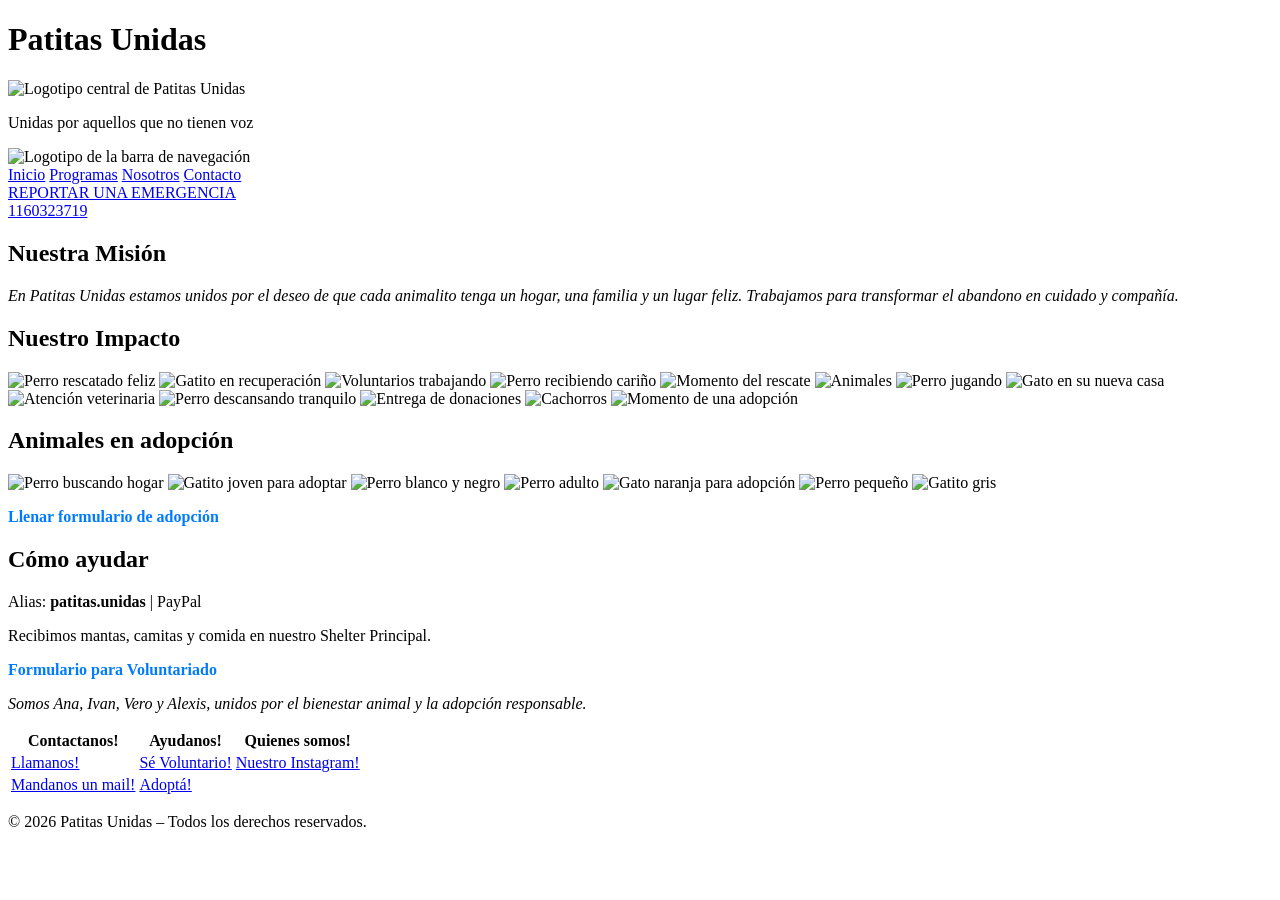
==== index.html @ 317aac7b "rutas hacia otros html en index.html" ====
<!DOCTYPE html>
<html lang="es">
<head>
    <meta charset="UTF-8" />
    <meta name="viewport" content="width=device-width, initial-scale=1.0" />
    <title>Patitas Unidas - Unidas por aquellos que no tienen voz</title>
    <link rel="stylesheet" href="estilos.css">
</head>
<body>

    <div class="main-container">
        <header id="inicio">
            <h1>Patitas Unidas</h1>
            <img src="Logos/patitas_logo.png" alt="Logotipo central de Patitas Unidas" class="logo-central">
            <p>Unidas por aquellos que no tienen voz</p>

            <nav class="navbar">
        <img src="Logos/patitas_logo.png" alt="Logotipo de la barra de navegación">
        <div class="nav-links">
                <a href="index.html">Inicio</a>
                <a href="programas.html">Programas</a>
                <a href="nosotros.html">Nosotros</a>
                <a href="contacto.html">Contacto</a>
        </div>
    </nav>
        </header>

        <main>
            <section id="emergencia">
                <a href="https://wa.me/1160323719" target="_blank">
                    REPORTAR UNA EMERGENCIA <br>
                    1160323719
                </a>
            </section>

            <section id="mision">
                <h2>Nuestra Misión</h2>
                <p><i>En Patitas Unidas estamos unidos por el deseo de que cada animalito tenga un hogar, una familia y un lugar feliz. Trabajamos para transformar el abandono en cuidado y compañía.</i></p>
            </section>

            <section id="impacto">
                <h2>Nuestro Impacto</h2>
                <div class="slider-container">
                    <div class="galeria-scroll" id="impacto-scroll">
                        <img src="imagenes/impacto1.jpg" alt="Perro rescatado feliz">
                        <img src="imagenes/impacto2.jpg" alt="Gatito en recuperación">
                        <img src="imagenes/impacto3.jpg" alt="Voluntarios trabajando">
                        <img src="imagenes/impacto4.jpg" alt="Perro recibiendo cariño">
                        <img src="imagenes/impacto5.jpg" alt="Momento del rescate">
                        <img src="imagenes/impacto6.jpg" alt="Animales">
                        <img src="imagenes/impacto7.jpg" alt="Perro jugando">
                        <img src="imagenes/impacto8.jpg" alt="Gato en su nueva casa">
                        <img src="imagenes/impacto9.jpg" alt="Atención veterinaria">
                        <img src="imagenes/impacto10.jpg" alt="Perro descansando tranquilo">
                        <img src="imagenes/impacto11.jpg" alt="Entrega de donaciones">
                        <img src="imagenes/impacto12.jpg" alt="Cachorros">
                        <img src="imagenes/impacto13.jpg" alt="Momento de una adopción">
                    </div>
                </div>
            </section>

            <section id="adopciones">
                <h2>Animales en adopción</h2>
                <div class="slider-container">
                    <div class="galeria-scroll" id="adopcion-scroll">
                        <img src="imagenes/Candidatos/1.jpg" alt="Perro buscando hogar">
                        <img src="imagenes/Candidatos/2.jpg" alt="Gatito joven para adoptar">
                        <img src="imagenes/Candidatos/3.jpg" alt="Perro blanco y negro">
                        <img src="imagenes/Candidatos/4.jpg" alt="Perro adulto">
                        <img src="imagenes/Candidatos/5.jpg" alt="Gato naranja para adopción">
                        <img src="imagenes/Candidatos/6.jpg" alt="Perro pequeño">
                        <img src="imagenes/Candidatos/7.jpg" alt="Gatito gris">
                    </div>
                </div>
                <p>
                    <a href="https://docs.google.com/forms/d/1f9OaPMTJk3n1CnyjrkrRpbYMM29wqykh7zvm1LiVQJw/edit" 
                       target="_blank" 
                       style="color: #007BFF; font-weight: bold; text-decoration: none;">
                       Llenar formulario de adopción
                    </a>
                </p>
            </section>

            <section id="ayudar">
                <h2>Cómo ayudar</h2>
                <p>Alias: <strong>patitas.unidas</strong> | PayPal</p>
                <p>Recibimos mantas, camitas y comida en nuestro Shelter Principal.</p>
                <p>
                    <a href="https://docs.google.com/forms/d/1VIsZzx7vKZcyrKj72yHl2uC1Qu29F0RQM8571aqa4l0/edit" 
                       target="_blank" 
                       style="color: #007BFF; font-weight: bold; text-decoration: none;">
                       Formulario para Voluntariado
                    </a>
                </p>
            </section>
        </main>
    </div>

    <footer>
        <section>
            <p><i>Somos Ana, Ivan, Vero y Alexis, unidos por el bienestar animal y la adopción responsable.</i></p>
            <table>
                <thead>
                    <tr>
                        <th>Contactanos!</th>
                        <th>Ayudanos!</th>
                        <th>Quienes somos!</th>
                    </tr>
                </thead>
                <tbody>
                    <tr>
                        <td><a href="tel:+541160323719">Llamanos!</a></td>
                        <td><a href="https://docs.google.com/forms/d/e/1FAIpQLSfOzJ3SnIqSNFe_d19kwU7NZC8qhX_aFojEnTB_gT3AuYFnnQ/viewform?usp=header" target="_blank" rel="noopener noreferrer">Sé Voluntario!</a></td>
                        <td><a href="https://www.instagram.com/patitas.unidas.ong.unahur/" target="_blank" rel="noopener noreferrer">Nuestro Instagram!</a></td>
                    </tr>
                    <tr>
                        <td><a href="mailto:patitasunidas.ong.unahur@gmail.com">Mandanos un mail!</a></td>
                        <td><a href="https://docs.google.com/forms/d/e/1FAIpQLScnLSE344XA-v23SpIav40jq9DlFRYUfHbHAe1RZPkIDdU1UQ/viewform" target="_blank" rel="noopener noreferrer">Adoptá!</a></td>
                        <td></td>
                    </tr>
                </tbody>
            </table>
            <div class="copyright">
                <p>© 2026 Patitas Unidas – Todos los derechos reservados.</p>
            </div>
        </section>
    </footer>

</body>
</html>
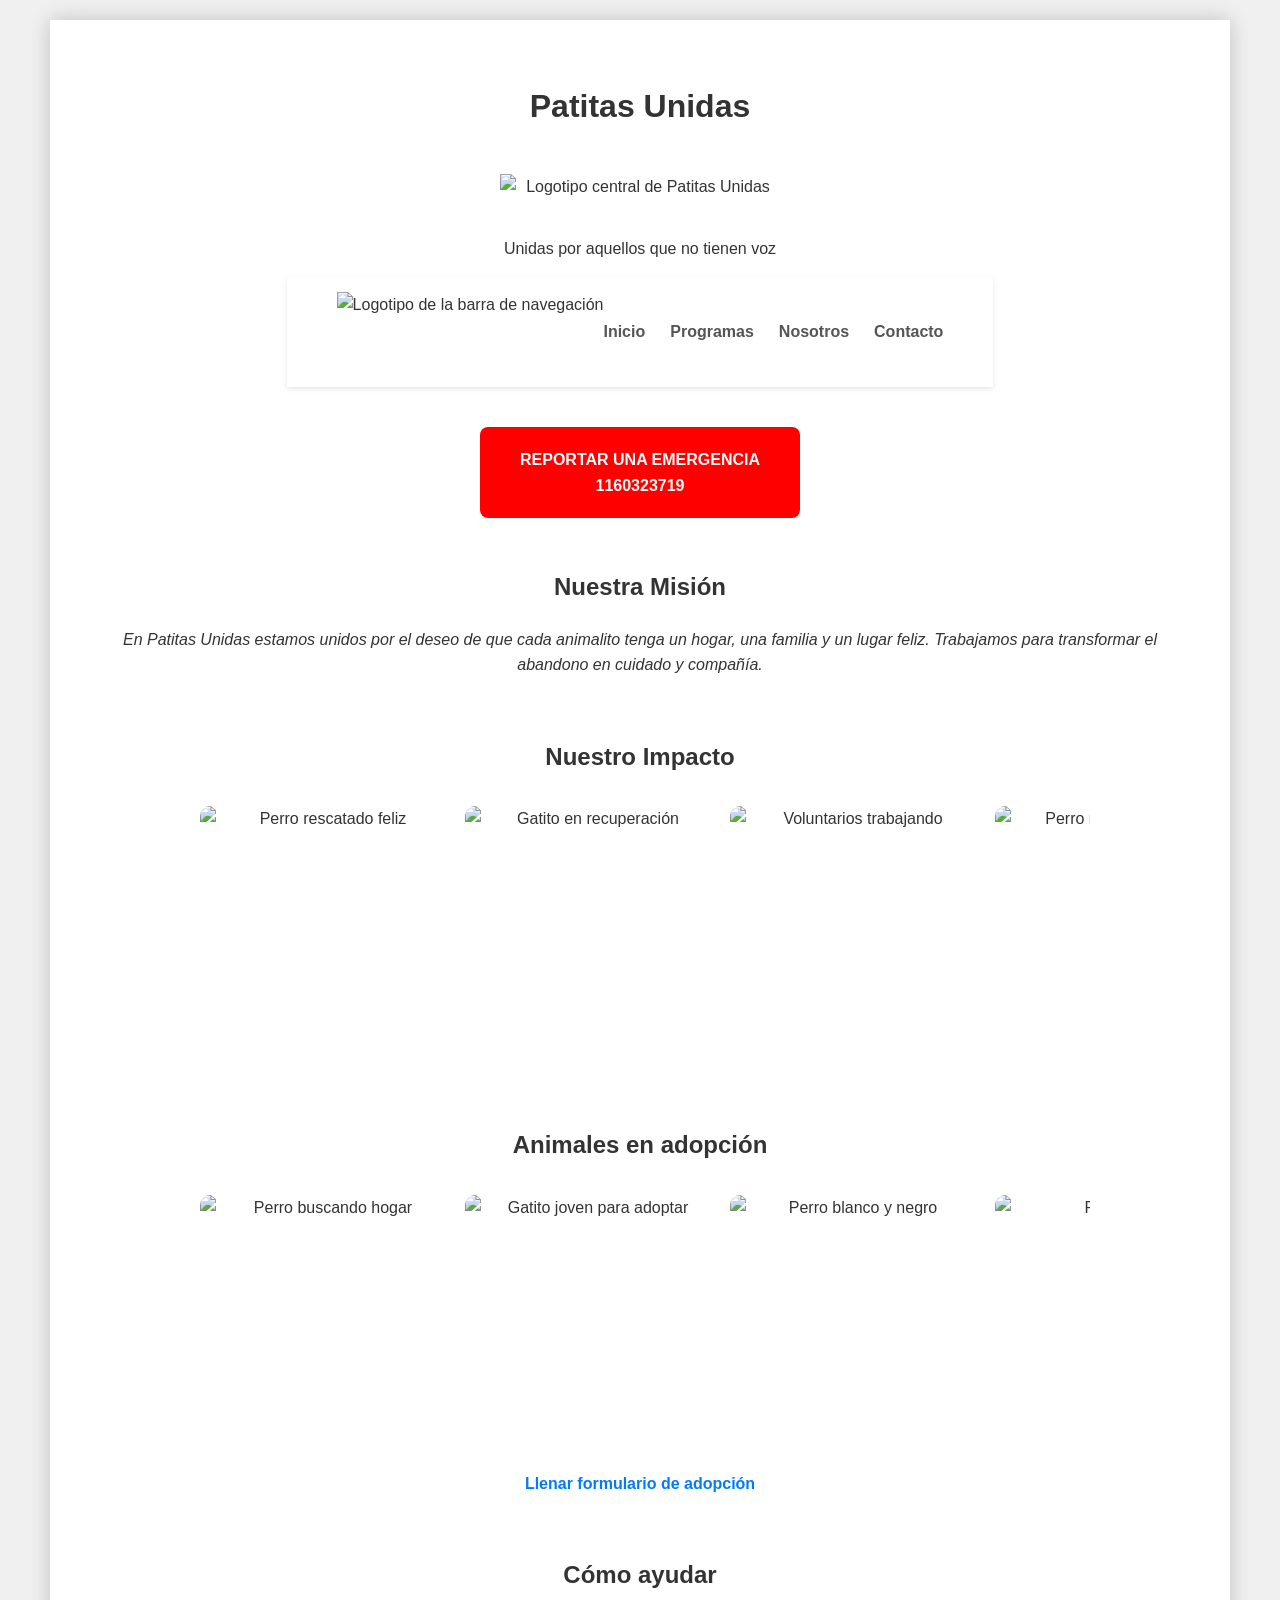
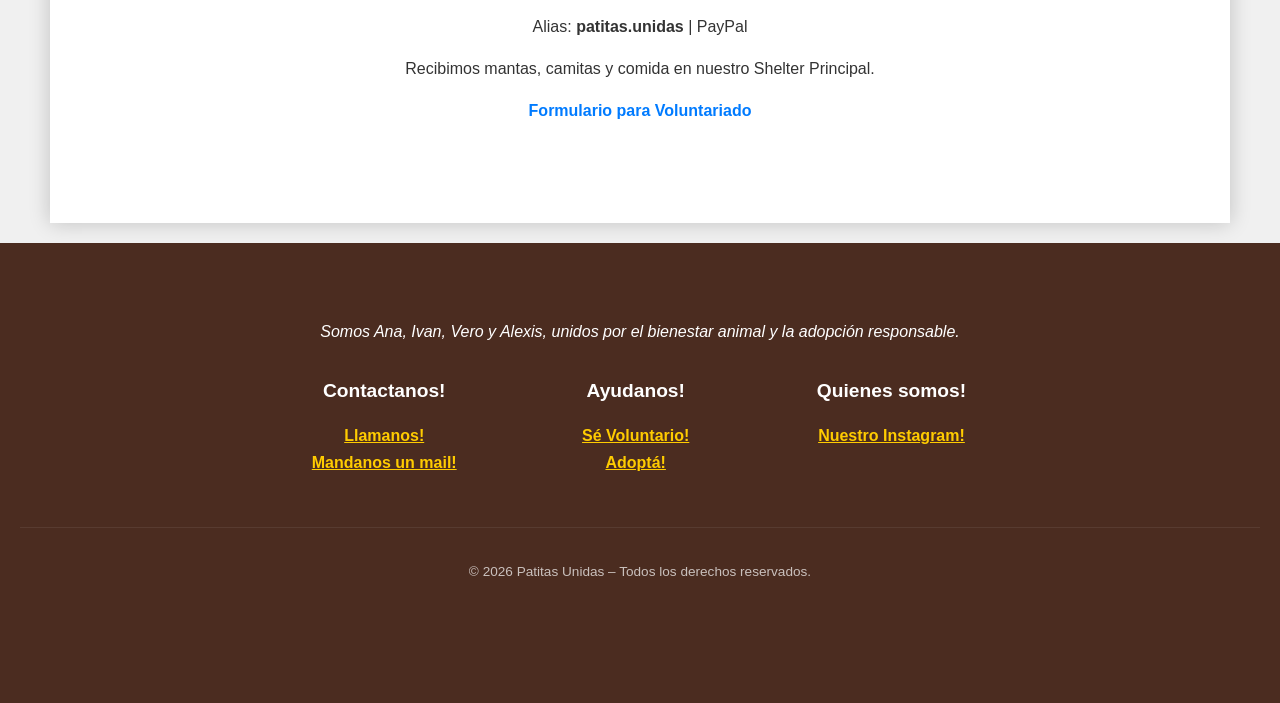
==== commit 2d25f88a: "fix: corregi la vinculacion al archivo estilos.css en todas las paginas" ====
--- a/index.html
+++ b/index.html
@@ -4,7 +4,7 @@
     <meta charset="UTF-8" />
     <meta name="viewport" content="width=device-width, initial-scale=1.0" />
     <title>Patitas Unidas - Unidas por aquellos que no tienen voz</title>
-    <link rel="stylesheet" href="estilos.css">
+    <link rel="stylesheet" href="css/estilos.css">
 </head>
 <body>
 
--- a/css/estilos.css
+++ b/css/estilos.css
@@ -0,0 +1,196 @@
+body {
+    margin: 0;
+    padding: 0;
+    font-family: Arial, sans-serif;
+    line-height: 1.6;
+    color: #333;
+    background-color: #f0f0f0;
+    background-image: url('fondos/fondo.png');
+    background-attachment: fixed;
+    background-repeat: repeat;
+}
+body {
+  background-image: url(../IMG/huesitos.avif);
+  background-attachment: fixed;
+  background-repeat: repeat;
+}
+
+
+.navbar {
+    background-color: white;
+    padding: 15px 50px;
+    display: flex;
+    justify-content: space-between;
+    align-items: center;
+    box-shadow: 0 2px 5px rgba(0,0,0,0.1);
+    position: sticky;
+    top: 0;
+    z-index: 1000;
+}
+
+.navbar img {
+    height: 80px;
+    width: auto;
+}
+
+.nav-links {
+    display: flex;
+    gap: 25px;
+}
+
+.nav-links a {
+    text-decoration: none;
+    color: #555;
+    font-weight: bold;
+    font-size: 1rem;
+    transition: color 0.3s;
+}
+
+.nav-links a:hover {
+    color: #007BFF;
+    border-bottom: 2px solid #007BFF;
+}
+
+.main-container {
+    max-width: 1100px;
+    margin: 20px auto;
+    background-color: white;
+    padding: 40px;
+    box-shadow: 0 0 20px rgba(0,0,0,0.2);
+    text-align: center;
+    min-height: 100vh;
+}
+
+header {
+    margin-bottom: 40px;
+    display: flex;
+    flex-direction: column;
+    align-items: center;
+}
+
+.logo-central {
+    width: 280px;
+    height: auto;
+    margin: 20px 0;
+}
+
+#emergencia {
+    display: flex;
+    justify-content: center;
+    margin-bottom: 50px;
+}
+
+#emergencia a {
+    background-color: red;
+    color: white;
+    padding: 20px 40px;
+    text-decoration: none;
+    font-weight: bold;
+    border-radius: 8px;
+    display: inline-block;
+}
+
+section {
+    margin-bottom: 60px;
+}
+
+.slider-container {
+    position: relative;
+    display: flex;
+    align-items: center;
+    justify-content: center;
+    margin: 0 auto;
+    max-width: 900px;
+}
+
+.galeria-scroll {
+    display: flex;
+    gap: 15px;
+    overflow-x: auto;
+    scroll-behavior: smooth;
+    padding: 10px;
+}
+
+.galeria-scroll::-webkit-scrollbar {
+    height: 6px;
+}
+
+.galeria-scroll::-webkit-scrollbar-thumb {
+    background: #ccc;
+    border-radius: 10px;
+}
+
+.galeria-scroll img {
+    width: 250px;
+    height: 250px;
+    object-fit: cover;
+    border-radius: 10px;
+    flex-shrink: 0;
+}
+.imgGaleria {
+  width: 250px;
+  height: auto;
+  border-radius: 8px; 
+  box-shadow: 0 2px 5px rgba(0,0,0,0.2); 
+  text-align: center; 
+  vertical-align: top; 
+  padding: 20px;
+}
+
+.boton-adoptame {
+  background-color: red; 
+  color: white; 
+  font-weight: bold;
+  font-style: italic;
+  text-transform: uppercase; 
+  padding: 12px 25px; 
+  border: none; 
+  border-radius: 8px; 
+  cursor: pointer; 
+  animation: titileo 1s infinite; 
+}
+
+@keyframes titileo {
+  0%   { opacity: 1; }
+  50%  { opacity: 0.5; }
+  100% { opacity: 1; }
+}
+
+
+footer {
+    background-color: #4b2c20;
+    color: #ffffff;
+    padding: 60px 20px;
+    text-align: center;
+}
+
+footer p {
+    margin-bottom: 30px;
+}
+
+footer table {
+    width: 100%;
+    max-width: 800px;
+    margin: 0 auto;
+    border-collapse: collapse;
+}
+
+footer table th {
+    color: #ffffff;
+    font-size: 1.2rem;
+    padding-bottom: 15px;
+}
+
+footer table td a {
+    color: #ffcc00;
+    text-decoration: underline;
+    font-weight: bold;
+}
+
+footer .copyright {
+    margin-top: 50px;
+    font-size: 0.85rem;
+    opacity: 0.7;
+    border-top: 1px solid rgba(255,255,255,0.1);
+    padding-top: 20px;
+}
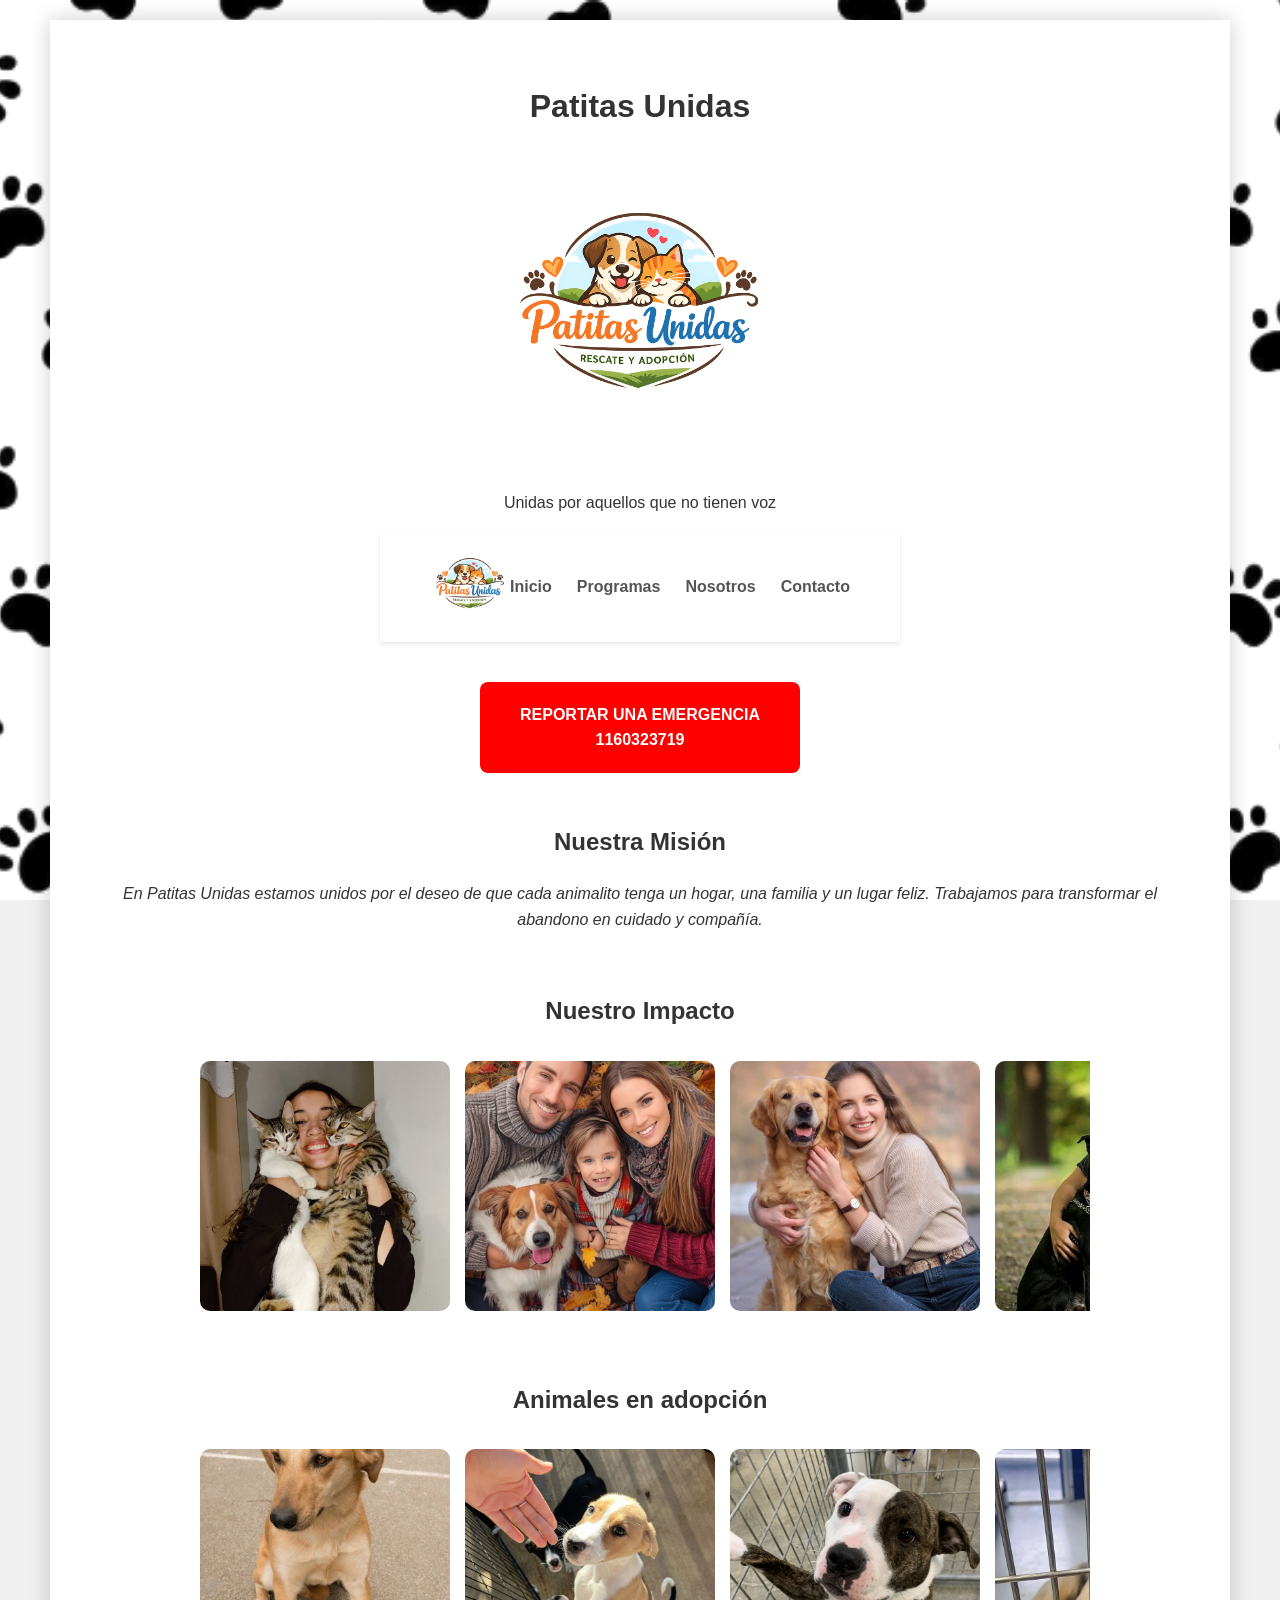
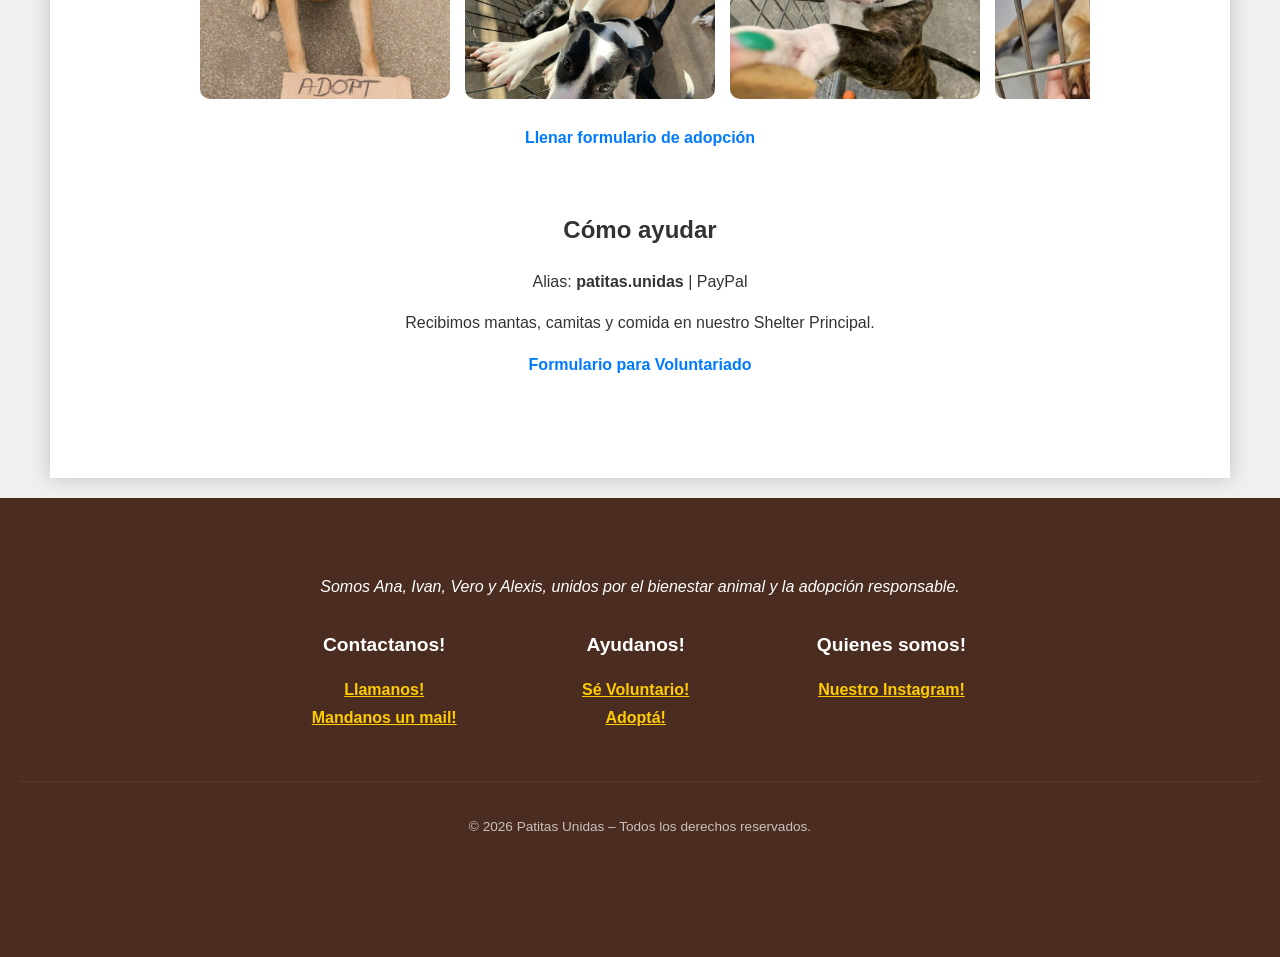
==== commit 7859d49a: "Arreglo de las imagenes del index" ====
--- a/index.html
+++ b/index.html
@@ -5,17 +5,26 @@
     <meta name="viewport" content="width=device-width, initial-scale=1.0" />
     <title>Patitas Unidas - Unidas por aquellos que no tienen voz</title>
     <link rel="stylesheet" href="css/estilos.css">
+    <style>
+        body {
+            background-image: url('Imagenes/imagenes_index/Fondos/Fondo.PNG');
+            background-size: cover;
+            background-position: center;
+            background-attachment: fixed;
+            background-repeat: no-repeat;
+        }
+    </style>
 </head>
 <body>
 
     <div class="main-container">
         <header id="inicio">
             <h1>Patitas Unidas</h1>
-            <img src="Logos/patitas_logo.png" alt="Logotipo central de Patitas Unidas" class="logo-central">
+            <img src="Imagenes/imagenes_index/Logos/patitas_logo.png" alt="Logotipo central de Patitas Unidas" class="logo-central">
             <p>Unidas por aquellos que no tienen voz</p>
 
             <nav class="navbar">
-        <img src="Logos/patitas_logo.png" alt="Logotipo de la barra de navegación">
+        <img src="Imagenes/imagenes_index/Logos/patitas_logo.png" alt="Logotipo de la barra de navegación">
         <div class="nav-links">
                 <a href="index.html">Inicio</a>
                 <a href="programas.html">Programas</a>
@@ -42,19 +51,19 @@
                 <h2>Nuestro Impacto</h2>
                 <div class="slider-container">
                     <div class="galeria-scroll" id="impacto-scroll">
-                        <img src="imagenes/impacto1.jpg" alt="Perro rescatado feliz">
-                        <img src="imagenes/impacto2.jpg" alt="Gatito en recuperación">
-                        <img src="imagenes/impacto3.jpg" alt="Voluntarios trabajando">
-                        <img src="imagenes/impacto4.jpg" alt="Perro recibiendo cariño">
-                        <img src="imagenes/impacto5.jpg" alt="Momento del rescate">
-                        <img src="imagenes/impacto6.jpg" alt="Animales">
-                        <img src="imagenes/impacto7.jpg" alt="Perro jugando">
-                        <img src="imagenes/impacto8.jpg" alt="Gato en su nueva casa">
-                        <img src="imagenes/impacto9.jpg" alt="Atención veterinaria">
-                        <img src="imagenes/impacto10.jpg" alt="Perro descansando tranquilo">
-                        <img src="imagenes/impacto11.jpg" alt="Entrega de donaciones">
-                        <img src="imagenes/impacto12.jpg" alt="Cachorros">
-                        <img src="imagenes/impacto13.jpg" alt="Momento de una adopción">
+                        <img src="Imagenes/imagenes_index/Imagenes/impacto1.jpg" alt="Perro rescatado feliz">
+                        <img src="Imagenes/imagenes_index/Imagenes/impacto2.jpg" alt="Gatito en recuperación">
+                        <img src="Imagenes/imagenes_index/Imagenes/impacto3.jpg" alt="Voluntarios trabajando">
+                        <img src="Imagenes/imagenes_index/Imagenes/impacto4.jpg" alt="Perro recibiendo cariño">
+                        <img src="Imagenes/imagenes_index/Imagenes/impacto5.jpg" alt="Momento del rescate">
+                        <img src="Imagenes/imagenes_index/Imagenes/impacto6.jpg" alt="Animales">
+                        <img src="Imagenes/imagenes_index/Imagenes/impacto7.jpg" alt="Perro jugando">
+                        <img src="Imagenes/imagenes_index/Imagenes/impacto8.jpg" alt="Gato en su nueva casa">
+                        <img src="Imagenes/imagenes_index/Imagenes/impacto9.jpg" alt="Atención veterinaria">
+                        <img src="Imagenes/imagenes_index/Imagenes/impacto10.jpg" alt="Perro descansando tranquilo">
+                        <img src="Imagenes/imagenes_index/Imagenes/impacto11.jpg" alt="Entrega de donaciones">
+                        <img src="Imagenes/imagenes_index/Imagenes/impacto12.jpg" alt="Cachorros">
+                        <img src="Imagenes/imagenes_index/Imagenes/impacto13.jpg" alt="Momento de una adopción">
                     </div>
                 </div>
             </section>
@@ -63,13 +72,13 @@
                 <h2>Animales en adopción</h2>
                 <div class="slider-container">
                     <div class="galeria-scroll" id="adopcion-scroll">
-                        <img src="imagenes/Candidatos/1.jpg" alt="Perro buscando hogar">
-                        <img src="imagenes/Candidatos/2.jpg" alt="Gatito joven para adoptar">
-                        <img src="imagenes/Candidatos/3.jpg" alt="Perro blanco y negro">
-                        <img src="imagenes/Candidatos/4.jpg" alt="Perro adulto">
-                        <img src="imagenes/Candidatos/5.jpg" alt="Gato naranja para adopción">
-                        <img src="imagenes/Candidatos/6.jpg" alt="Perro pequeño">
-                        <img src="imagenes/Candidatos/7.jpg" alt="Gatito gris">
+                        <img src="Imagenes/imagenes_index/Imagenes/Candidatos/1.jpg" alt="Perro buscando hogar">
+                        <img src="Imagenes/imagenes_index/Imagenes/Candidatos/2.jpg" alt="Gatito joven para adoptar">
+                        <img src="Imagenes/imagenes_index/Imagenes/Candidatos/3.jpg" alt="Perro blanco y negro">
+                        <img src="Imagenes/imagenes_index/Imagenes/Candidatos/4.jpg" alt="Perro adulto">
+                        <img src="Imagenes/imagenes_index/Imagenes/Candidatos/5.jpg" alt="Gato naranja para adopción">
+                        <img src="Imagenes/imagenes_index/Imagenes/Candidatos/6.jpg" alt="Perro pequeño">
+                        <img src="Imagenes/imagenes_index/Imagenes/Candidatos/7.jpg" alt="Gatito gris">
                     </div>
                 </div>
                 <p>
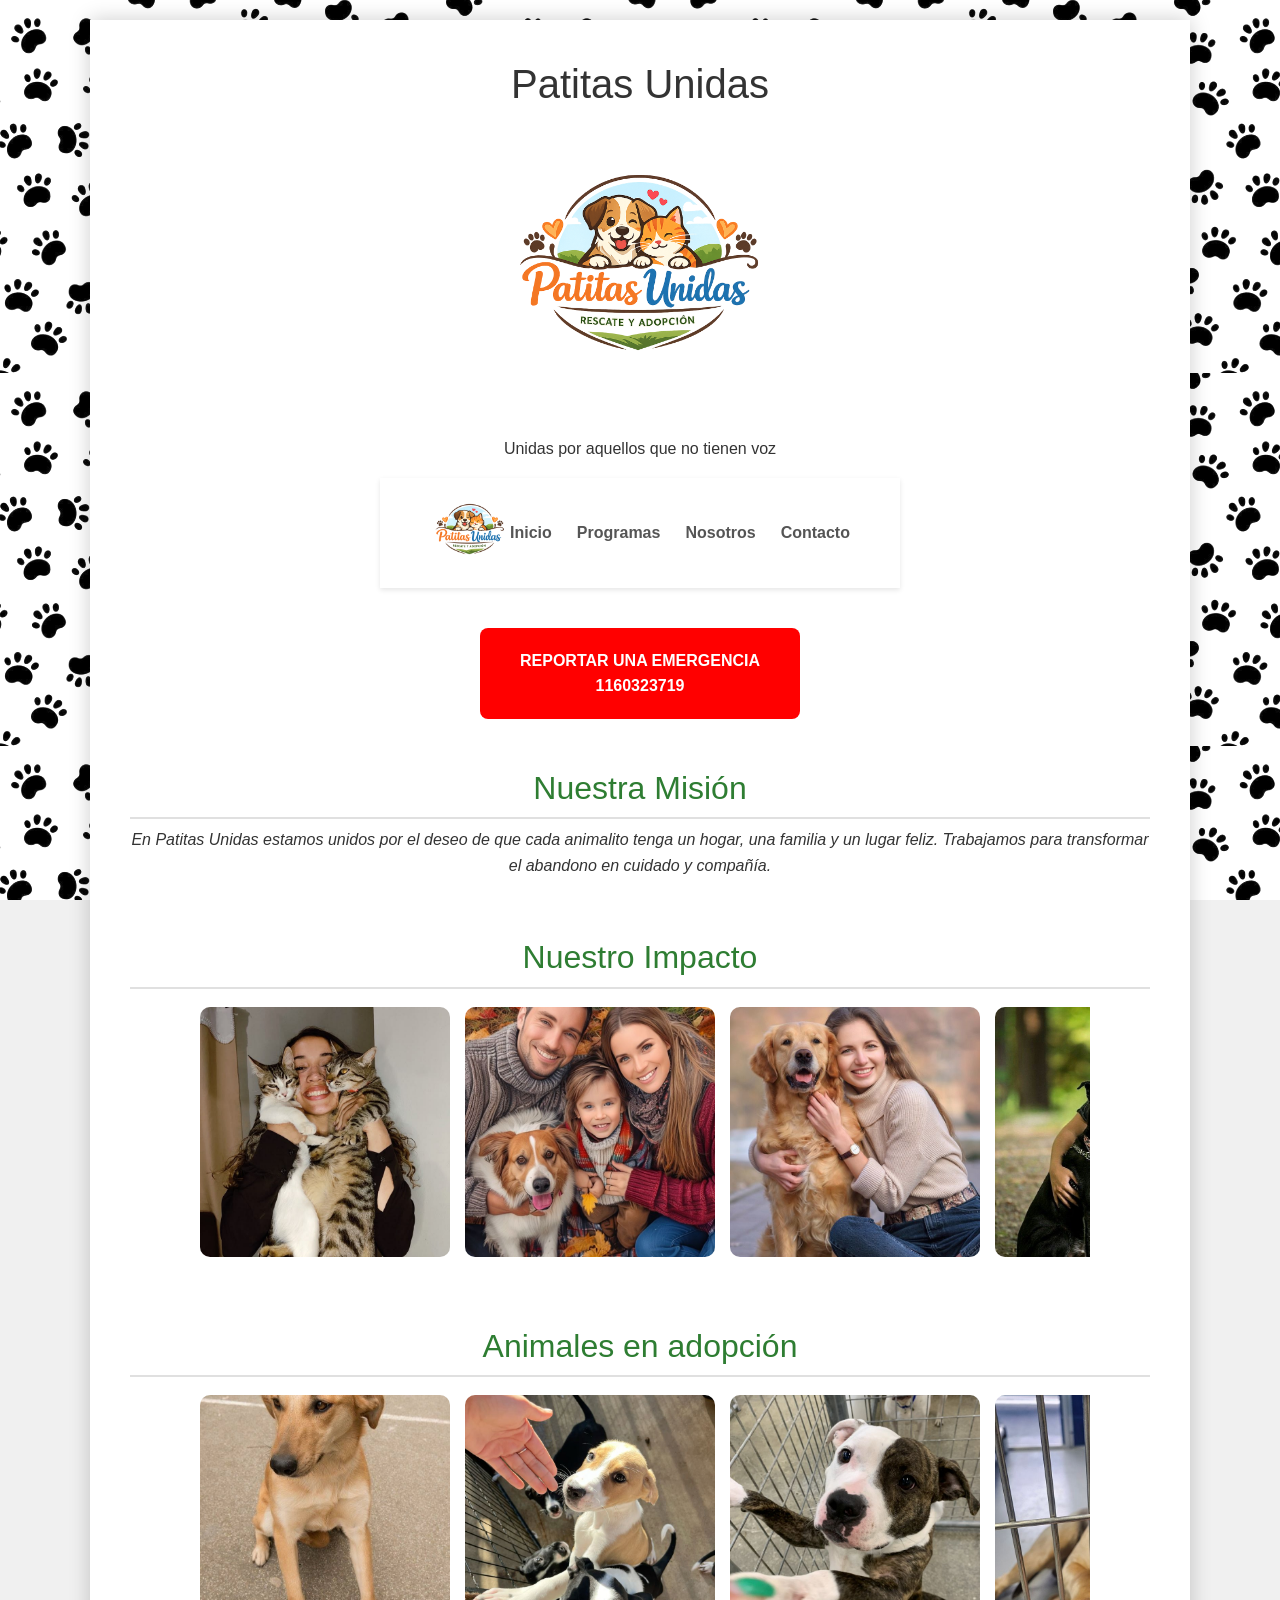
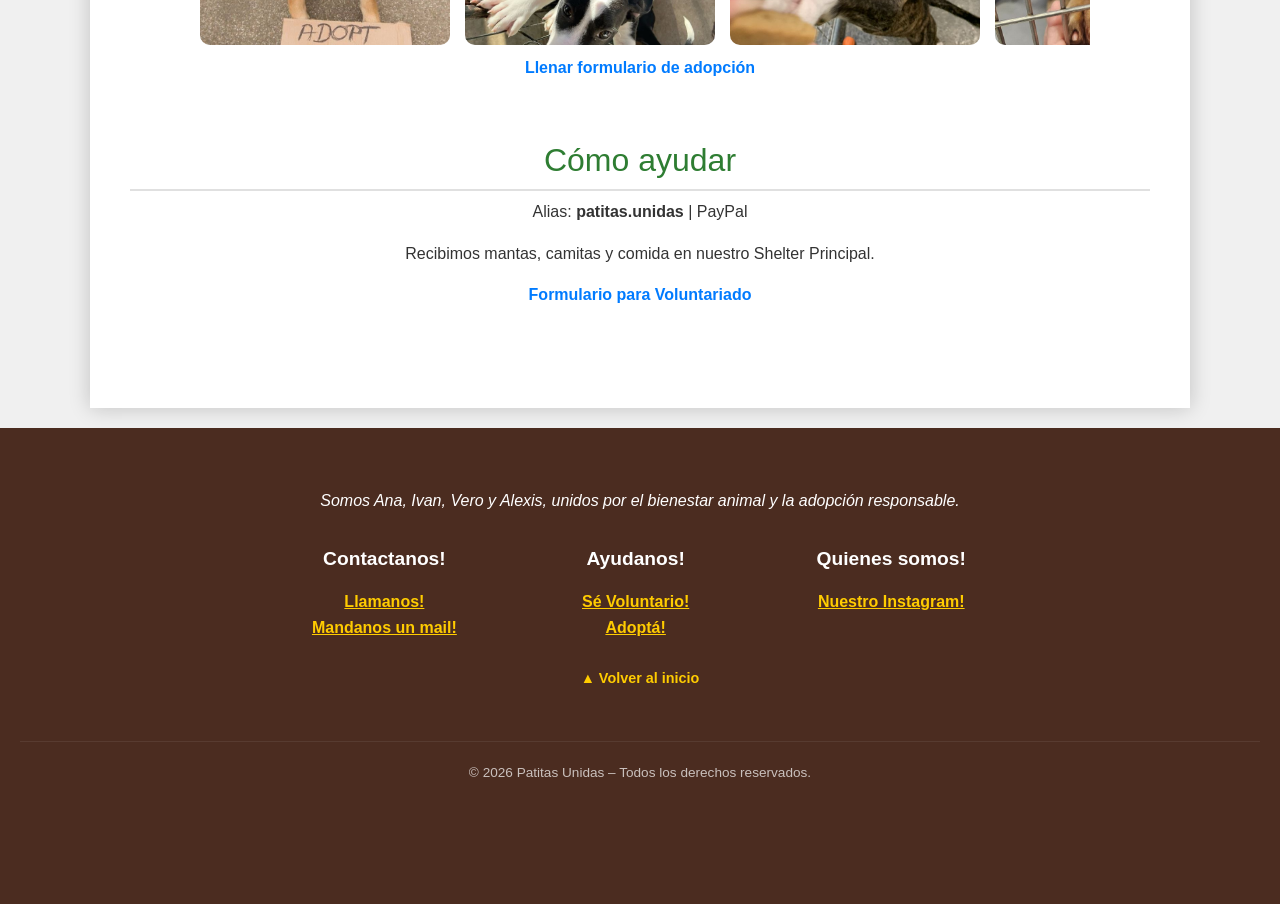
==== commit cdc38408: "Arreglos en el index y cambie el color del boton de volver al inicio" ====
--- a/index.html
+++ b/index.html
@@ -4,16 +4,11 @@
     <meta charset="UTF-8" />
     <meta name="viewport" content="width=device-width, initial-scale=1.0" />
     <title>Patitas Unidas - Unidas por aquellos que no tienen voz</title>
+    <link rel="preconnect" href="https://fonts.googleapis.com">
+    <link rel="preconnect" href="https://fonts.gstatic.com" crossorigin>
+    <link href="https://fonts.googleapis.com/css2?family=Montserrat:ital,wght@0,100..900;1,100..900&display=swap" rel="stylesheet">
+    <link href="https://cdn.jsdelivr.net/npm/bootstrap@5.3.3/dist/css/bootstrap.min.css" rel="stylesheet">
     <link rel="stylesheet" href="css/estilos.css">
-    <style>
-        body {
-            background-image: url('Imagenes/imagenes_index/Fondos/Fondo.PNG');
-            background-size: cover;
-            background-position: center;
-            background-attachment: fixed;
-            background-repeat: no-repeat;
-        }
-    </style>
 </head>
 <body>
 
@@ -24,19 +19,19 @@
             <p>Unidas por aquellos que no tienen voz</p>
 
             <nav class="navbar">
-        <img src="Imagenes/imagenes_index/Logos/patitas_logo.png" alt="Logotipo de la barra de navegación">
-        <div class="nav-links">
-                <a href="index.html">Inicio</a>
-                <a href="programas.html">Programas</a>
-                <a href="nosotros.html">Nosotros</a>
-                <a href="contacto.html">Contacto</a>
-        </div>
-    </nav>
+                <img src="Imagenes/imagenes_index/Logos/patitas_logo.png" alt="Logotipo de la barra de navegación">
+                <div class="nav-links">
+                    <a href="index.html">Inicio</a>
+                    <a href="programas.html">Programas</a>
+                    <a href="nosotros.html">Nosotros</a>
+                    <a href="contacto.html">Contacto</a>
+                </div>
+            </nav>
         </header>
 
         <main>
             <section id="emergencia">
-                <a href="https://wa.me/1160323719" target="_blank">
+                <a href="https://wa.me/1160323719" target="_blank" rel="noopener noreferrer">
                     REPORTAR UNA EMERGENCIA <br>
                     1160323719
                 </a>
@@ -84,7 +79,8 @@
                 <p>
                     <a href="https://docs.google.com/forms/d/1f9OaPMTJk3n1CnyjrkrRpbYMM29wqykh7zvm1LiVQJw/edit" 
                        target="_blank" 
-                       style="color: #007BFF; font-weight: bold; text-decoration: none;">
+                       rel="noopener noreferrer"
+                       class="link-formulario-adopcion">
                        Llenar formulario de adopción
                     </a>
                 </p>
@@ -97,7 +93,8 @@
                 <p>
                     <a href="https://docs.google.com/forms/d/1VIsZzx7vKZcyrKj72yHl2uC1Qu29F0RQM8571aqa4l0/edit" 
                        target="_blank" 
-                       style="color: #007BFF; font-weight: bold; text-decoration: none;">
+                       rel="noopener noreferrer"
+                       class="link-formulario-voluntariado">
                        Formulario para Voluntariado
                     </a>
                 </p>
@@ -129,11 +126,17 @@
                     </tr>
                 </tbody>
             </table>
+            
+            <div class="volver-arriba">
+                <a href="#inicio">▲ Volver al inicio</a>
+            </div>
+
             <div class="copyright">
                 <p>© 2026 Patitas Unidas – Todos los derechos reservados.</p>
             </div>
         </section>
     </footer>
 
+    <script src="https://cdn.jsdelivr.net/npm/bootstrap@5.3.3/dist/js/bootstrap.bundle.min.js"></script>
 </body>
 </html>
--- a/css/estilos.css
+++ b/css/estilos.css
@@ -1,21 +1,36 @@
-body {
+:root {
+    --color-texto: #131212;
+    --color-fondo: #4d4c4c;
+    --color-footer: #422216;
+    --color-acento: #368ae4;
+}
+
+* {
     margin: 0;
     padding: 0;
+    box-sizing: border-box;
+}
+
+
+body {
     font-family: Arial, sans-serif;
     line-height: 1.6;
     color: #333;
     background-color: #f0f0f0;
     background-image: url('fondos/fondo.png');
+    background-image: url('../Imagenes/imagenes_index/Fondos/Fondo.PNG');
     background-attachment: fixed;
     background-repeat: repeat;
 }
-body {
-  background-image: url(../IMG/huesitos.avif);
-  background-attachment: fixed;
-  background-repeat: repeat;
-}
-
-
+
+/*Header, navegación (incluyendo :hover) y footer*/
+
+header {
+    margin-bottom: 40px;
+    display: flex;
+    flex-direction: column;
+    align-items: center;
+}
 .navbar {
     background-color: white;
     padding: 15px 50px;
@@ -28,10 +43,7 @@
     z-index: 1000;
 }
 
-.navbar img {
-    height: 80px;
-    width: auto;
-}
+
 
 .nav-links {
     display: flex;
@@ -51,6 +63,28 @@
     border-bottom: 2px solid #007BFF;
 }
 
+footer {
+    background-color: #4b2c20;
+    color: #ffffff;
+    padding: 60px 20px;
+    text-align: center;
+}
+
+footer p {
+    margin-bottom: 30px;
+}
+
+
+footer .copyright {
+    margin-top: 50px;
+    font-size: 0.85rem;
+    opacity: 0.7;
+    border-top: 1px solid rgba(255,255,255,0.1);
+    padding-top: 20px;
+}
+
+
+/*Secciones de contenido (section, article, headings, párrafos)*/
 .main-container {
     max-width: 1100px;
     margin: 20px auto;
@@ -61,11 +95,10 @@
     min-height: 100vh;
 }
 
-header {
-    margin-bottom: 40px;
-    display: flex;
-    flex-direction: column;
-    align-items: center;
+section h2 {
+    color: #2E7D32;
+    border-bottom: 2px solid #E0E0E0;
+    padding-bottom: 10px;
 }
 
 .logo-central {
@@ -88,6 +121,7 @@
     font-weight: bold;
     border-radius: 8px;
     display: inline-block;
+    animation: titileo 1s infinite; 
 }
 
 section {
@@ -120,6 +154,116 @@
     border-radius: 10px;
 }
 
+.flex-container {
+    display: flex;
+    flex-wrap: wrap;       
+    justify-content: center; 
+    gap: 40px;             
+    padding: 20px;
+    align-items: stretch;
+}
+
+.card {
+    display: flex;
+    flex-direction: column; 
+    align-items: center;   
+    width: 250px; 
+    border: 1px solid #f1f0f0;     
+    border-radius: 10px;
+    padding: 15px;
+    background-color: #ffffff
+}
+.card h3 {
+    color: #222222;
+    font-size: 1.2rem;
+    margin-bottom: 15px;
+    border-bottom: 2px solid #aeff6b; 
+    padding-bottom: 5px;
+}
+.card:hover {
+    transform: scale(1.05); 
+}
+
+.card img {
+    width: 100%;       
+    height: 200px;         
+    border-radius: 8px;
+    object-fit: cover;    
+    display: block;        
+    margin-bottom: 15px;   
+}
+
+/*Tabla, formulario y estilos de imágenes*/
+
+form {
+    max-width: 700px;           
+    margin: 40px auto;          
+    text-align: left;           
+    background: #ffffff;       
+    padding: 45px;
+    border-radius: 12px;
+    border: 1px solid #e2e8f0;
+    box-shadow: 0 10px 25px rgba(0,0,0,0.03);
+}
+
+form label {
+    display: block;           
+    font-size: 1rem;       
+    font-weight: bold;
+    color: #4a5568;
+    margin-bottom: 8px;      
+}
+
+
+form input[type="text"]:focus,
+form input[type="email"]:focus,
+form select:focus,
+form textarea:focus {
+    background-color: #ffffff;
+    border-color: #2E7D32;
+    box-shadow: 0 0 0 3px rgba(46, 125, 50, 0.15);
+    outline: none;
+}
+
+form textarea {
+    resize: vertical;
+    min-height: 140px;
+}
+
+form button[type="submit"], 
+form input[type="submit"] {
+    display: block;
+    width: 100%;
+    background-color: #d81710; 
+    color: white;
+    font-size: 1.1rem;
+    font-weight: bold;
+    text-transform: uppercase;
+    letter-spacing: 0.5px;
+    padding: 14px;
+    border: none;
+    border-radius: 8px;
+    cursor: pointer;
+    box-shadow: 0 4px 6px rgba(46, 125, 50, 0.2);
+    transition: background-color 0.2s ease, transform 0.1s ease;
+}
+
+form button[type="submit"]:hover,
+form input[type="submit"]:hover {
+    background-color: #1ca01c;
+    transform: translateY(-1px);
+}
+
+
+.navbar img {
+    height: 80px;
+    width: auto;
+}
+.logo-central {
+    width: 280px;
+    height: auto;
+    margin: 20px 0;
+}
 .galeria-scroll img {
     width: 250px;
     height: 250px;
@@ -149,23 +293,24 @@
   cursor: pointer; 
   animation: titileo 1s infinite; 
 }
+.boton-programa {
+    display: inline-block;      
+    background-color: #cc0f0f;   
+    color: white !important;     
+    padding: 14px 30px;          
+    font-size: 1.1rem;           
+    font-weight: bold;
+    text-decoration: none;       
+    border-radius: 6px;          
+    margin-top: 10px; 
+     animation: titileo 1s infinite;            
+
+}
 
 @keyframes titileo {
   0%   { opacity: 1; }
   50%  { opacity: 0.5; }
   100% { opacity: 1; }
-}
-
-
-footer {
-    background-color: #4b2c20;
-    color: #ffffff;
-    padding: 60px 20px;
-    text-align: center;
-}
-
-footer p {
-    margin-bottom: 30px;
 }
 
 footer table {
@@ -187,10 +332,25 @@
     font-weight: bold;
 }
 
-footer .copyright {
-    margin-top: 50px;
-    font-size: 0.85rem;
-    opacity: 0.7;
-    border-top: 1px solid rgba(255,255,255,0.1);
-    padding-top: 20px;
-}
+.link-formulario-adopcion, 
+.link-formulario-voluntariado {
+    color: #007BFF;
+    font-weight: bold;
+    text-decoration: none;
+}
+
+.link-formulario-adopcion:hover, 
+.link-formulario-voluntariado:hover {
+    text-decoration: underline;
+}
+
+.volver-arriba {
+    margin-top: 25px;
+}
+
+.volver-arriba a {
+    color: #ffcc00;
+    text-decoration: none;
+    font-weight: bold;
+    font-size: 0.9rem;
+}
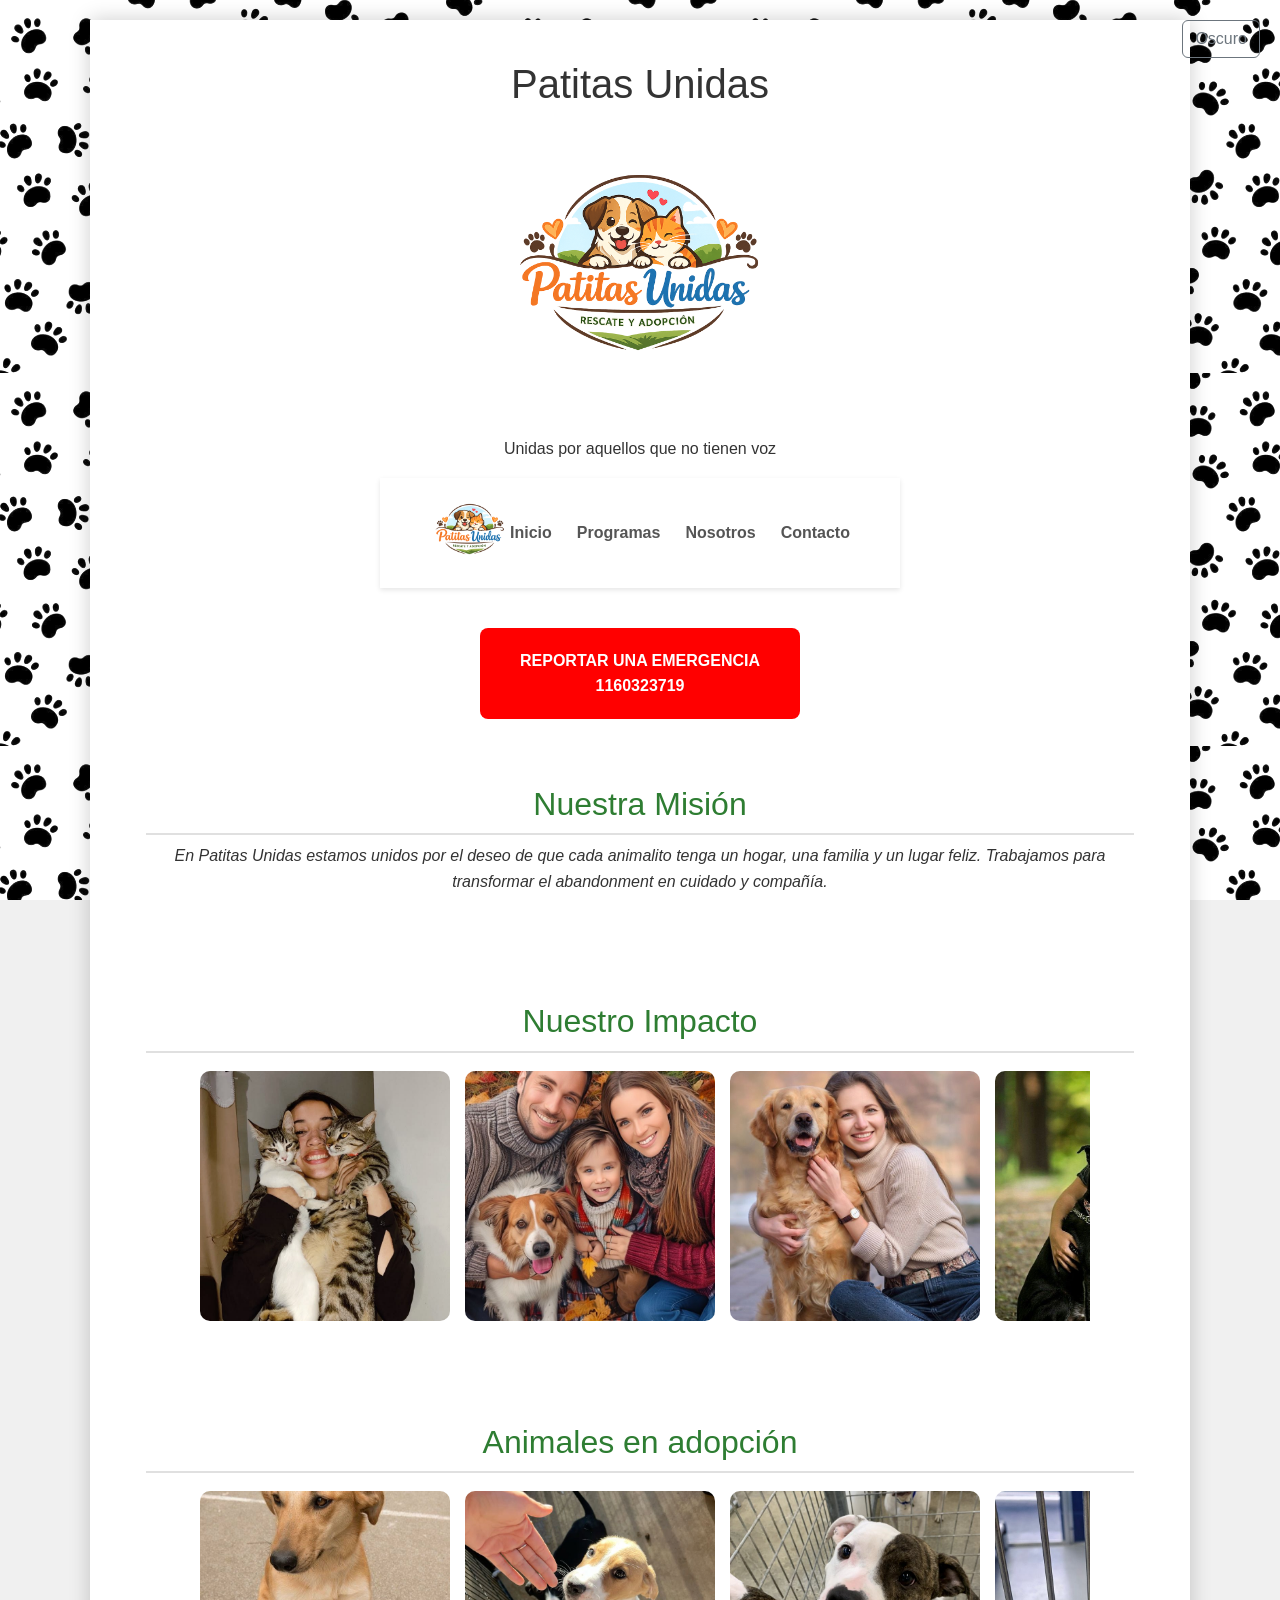
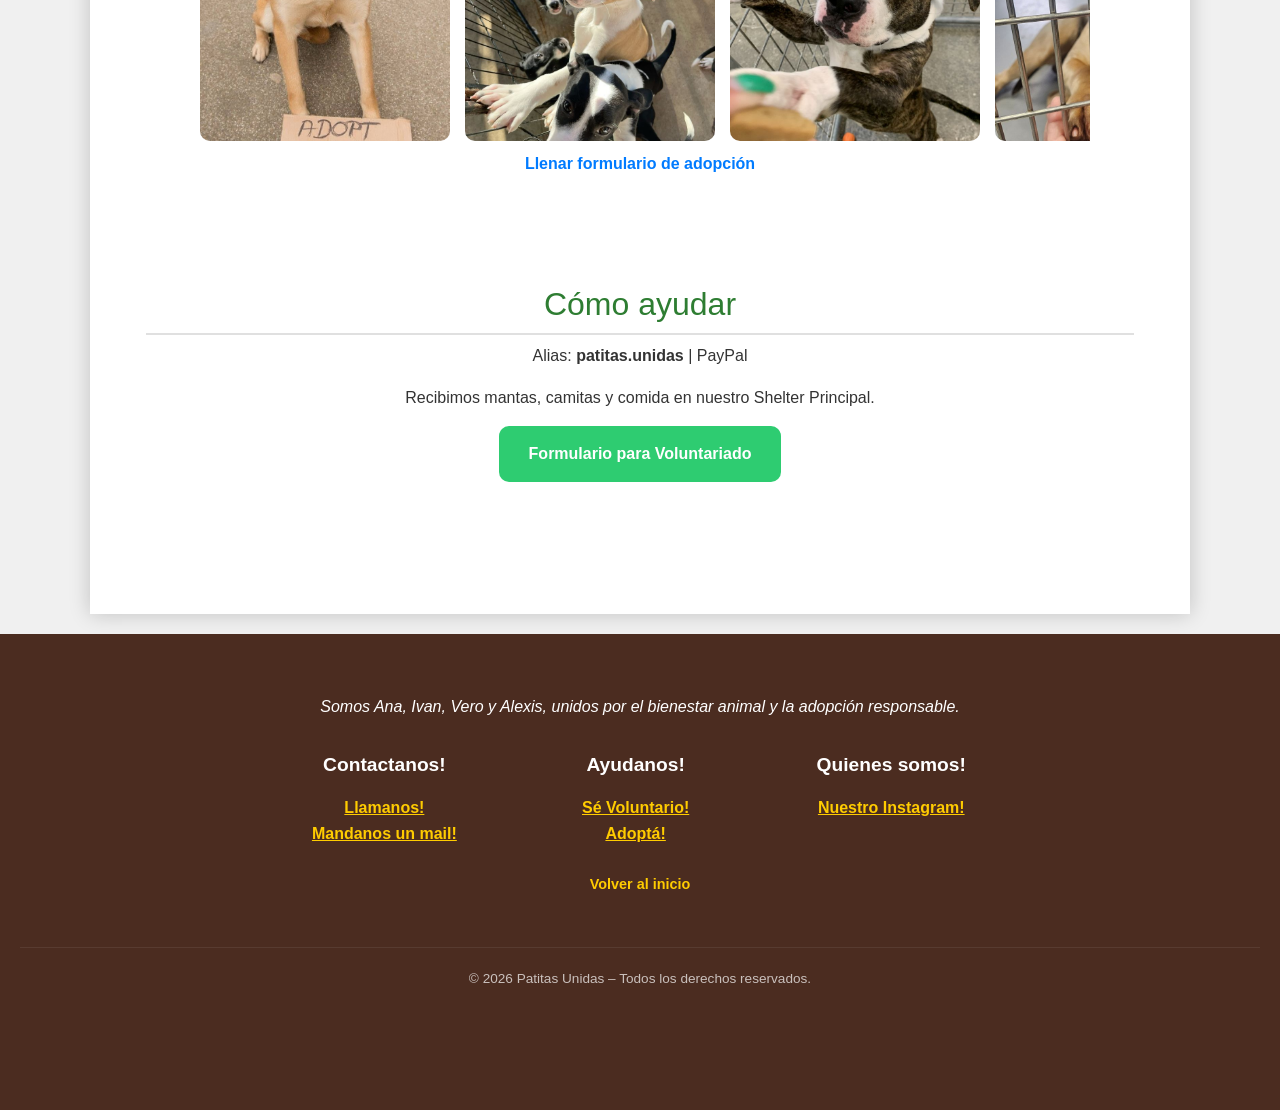
==== commit 8cf571f2: "Se añadio el boton de modo oscuro en el index, y en el css" ====
--- a/index.html
+++ b/index.html
@@ -11,6 +11,8 @@
     <link rel="stylesheet" href="css/estilos.css">
 </head>
 <body>
+
+    <button id="btn-modo" class="btn btn-outline-secondary">Oscuro</button>
 
     <div class="main-container">
         <header id="inicio">
@@ -29,7 +31,7 @@
             </nav>
         </header>
 
-        <main>
+        <main id="contenido-principal">
             <section id="emergencia">
                 <a href="https://wa.me/1160323719" target="_blank" rel="noopener noreferrer">
                     REPORTAR UNA EMERGENCIA <br>
@@ -37,12 +39,12 @@
                 </a>
             </section>
 
-            <section id="mision">
+            <section id="mision" class="p-3 rounded">
                 <h2>Nuestra Misión</h2>
-                <p><i>En Patitas Unidas estamos unidos por el deseo de que cada animalito tenga un hogar, una familia y un lugar feliz. Trabajamos para transformar el abandono en cuidado y compañía.</i></p>
+                <p><i>En Patitas Unidas estamos unidos por el deseo de que cada animalito tenga un hogar, una familia y un lugar feliz. Trabajamos para transformar el abandonment en cuidado y compañía.</i></p>
             </section>
 
-            <section id="impacto">
+            <section id="impacto" class="p-3 rounded">
                 <h2>Nuestro Impacto</h2>
                 <div class="slider-container">
                     <div class="galeria-scroll" id="impacto-scroll">
@@ -63,7 +65,7 @@
                 </div>
             </section>
 
-            <section id="adopciones">
+            <section id="adopciones" class="p-3 rounded">
                 <h2>Animales en adopción</h2>
                 <div class="slider-container">
                     <div class="galeria-scroll" id="adopcion-scroll">
@@ -86,7 +88,7 @@
                 </p>
             </section>
 
-            <section id="ayudar">
+            <section id="ayudar" class="p-3 rounded">
                 <h2>Cómo ayudar</h2>
                 <p>Alias: <strong>patitas.unidas</strong> | PayPal</p>
                 <p>Recibimos mantas, camitas y comida en nuestro Shelter Principal.</p>
@@ -128,7 +130,7 @@
             </table>
             
             <div class="volver-arriba">
-                <a href="#inicio">▲ Volver al inicio</a>
+                <a href="#inicio">Volver al inicio</a>
             </div>
 
             <div class="copyright">
@@ -138,5 +140,19 @@
     </footer>
 
     <script src="https://cdn.jsdelivr.net/npm/bootstrap@5.3.3/dist/js/bootstrap.bundle.min.js"></script>
+    
+    <script>
+        const boton = document.getElementById('btn-modo');
+        
+        boton.addEventListener('click', function() {
+            document.body.classList.toggle('dark-mode');
+            
+            if (document.body.classList.contains('dark-mode')) {
+                boton.textContent = 'Claro';
+            } else {
+                boton.textContent = 'Oscuro';
+            }
+        });
+    </script>
 </body>
 </html>
--- a/css/estilos.css
+++ b/css/estilos.css
@@ -1,3 +1,4 @@
+/* VARIABLES*/
 :root {
     --color-texto: #131212;
     --color-fondo: #4d4c4c;
@@ -11,80 +12,17 @@
     box-sizing: border-box;
 }
 
-
 body {
     font-family: Arial, sans-serif;
     line-height: 1.6;
     color: #333;
     background-color: #f0f0f0;
-    background-image: url('fondos/fondo.png');
     background-image: url('../Imagenes/imagenes_index/Fondos/Fondo.PNG');
     background-attachment: fixed;
     background-repeat: repeat;
 }
 
-/*Header, navegación (incluyendo :hover) y footer*/
-
-header {
-    margin-bottom: 40px;
-    display: flex;
-    flex-direction: column;
-    align-items: center;
-}
-.navbar {
-    background-color: white;
-    padding: 15px 50px;
-    display: flex;
-    justify-content: space-between;
-    align-items: center;
-    box-shadow: 0 2px 5px rgba(0,0,0,0.1);
-    position: sticky;
-    top: 0;
-    z-index: 1000;
-}
-
-
-
-.nav-links {
-    display: flex;
-    gap: 25px;
-}
-
-.nav-links a {
-    text-decoration: none;
-    color: #555;
-    font-weight: bold;
-    font-size: 1rem;
-    transition: color 0.3s;
-}
-
-.nav-links a:hover {
-    color: #007BFF;
-    border-bottom: 2px solid #007BFF;
-}
-
-footer {
-    background-color: #4b2c20;
-    color: #ffffff;
-    padding: 60px 20px;
-    text-align: center;
-}
-
-footer p {
-    margin-bottom: 30px;
-}
-
-
-footer .copyright {
-    margin-top: 50px;
-    font-size: 0.85rem;
-    opacity: 0.7;
-    border-top: 1px solid rgba(255,255,255,0.1);
-    padding-top: 20px;
-}
-
-
-/*Secciones de contenido (section, article, headings, párrafos)*/
+/*ESTRUCTURA */
 .main-container {
     max-width: 1100px;
     margin: 20px auto;
@@ -95,39 +33,66 @@
     min-height: 100vh;
 }
 
+section {
+    margin-bottom: 60px;
+}
+
 section h2 {
     color: #2E7D32;
     border-bottom: 2px solid #E0E0E0;
     padding-bottom: 10px;
 }
 
+/* HEADER Y EL COSO */
+header {
+    margin-bottom: 40px;
+    display: flex;
+    flex-direction: column;
+    align-items: center;
+}
+
+.navbar {
+    background-color: white;
+    padding: 15px 50px;
+    display: flex;
+    justify-content: space-between;
+    align-items: center;
+    box-shadow: 0 2px 5px rgba(0,0,0,0.1);
+    position: sticky;
+    top: 0;
+    z-index: 1000;
+}
+
+.navbar img {
+    height: 80px;
+    width: auto;
+}
+
+.nav-links {
+    display: flex;
+    gap: 25px;
+}
+
+.nav-links a {
+    text-decoration: none;
+    color: #555;
+    font-weight: bold;
+    font-size: 1rem;
+    transition: color 0.3s;
+}
+
+.nav-links a:hover {
+    color: #007BFF;
+    border-bottom: 2px solid #007BFF;
+}
+
+/* LOS LOGOS */
 .logo-central {
     width: 280px;
     height: auto;
     margin: 20px 0;
 }
 
-#emergencia {
-    display: flex;
-    justify-content: center;
-    margin-bottom: 50px;
-}
-
-#emergencia a {
-    background-color: red;
-    color: white;
-    padding: 20px 40px;
-    text-decoration: none;
-    font-weight: bold;
-    border-radius: 8px;
-    display: inline-block;
-    animation: titileo 1s infinite; 
-}
-
-section {
-    margin-bottom: 60px;
-}
-
 .slider-container {
     position: relative;
     display: flex;
@@ -154,9 +119,27 @@
     border-radius: 10px;
 }
 
+.galeria-scroll img {
+    width: 250px;
+    height: 250px;
+    object-fit: cover;
+    border-radius: 10px;
+    flex-shrink: 0;
+}
+
+.imgGaleria {
+    width: 250px;
+    height: auto;
+    border-radius: 8px; 
+    box-shadow: 0 2px 5px rgba(0,0,0,0.2); 
+    text-align: center; 
+    vertical-align: top; 
+    padding: 20px;
+}
+
 .flex-container {
     display: flex;
-    flex-wrap: wrap;       
+    flex-wrap: wrap;      
     justify-content: center; 
     gap: 40px;             
     padding: 20px;
@@ -171,8 +154,9 @@
     border: 1px solid #f1f0f0;     
     border-radius: 10px;
     padding: 15px;
-    background-color: #ffffff
-}
+    background-color: #ffffff;
+}
+
 .card h3 {
     color: #222222;
     font-size: 1.2rem;
@@ -180,6 +164,7 @@
     border-bottom: 2px solid #aeff6b; 
     padding-bottom: 5px;
 }
+
 .card:hover {
     transform: scale(1.05); 
 }
@@ -193,8 +178,85 @@
     margin-bottom: 15px;   
 }
 
-/*Tabla, formulario y estilos de imágenes*/
-
+/* BOTONES Y ENLACES*/
+#emergencia {
+    display: flex;
+    justify-content: center;
+    margin-bottom: 50px;
+}
+
+#emergencia a {
+    background-color: red;
+    color: white;
+    padding: 20px 40px;
+    text-decoration: none;
+    font-weight: bold;
+    border-radius: 8px;
+    display: inline-block;
+    animation: titileo 1s infinite; 
+}
+
+.boton-adoptame {
+    background-color: red; 
+    color: white; 
+    font-weight: bold;
+    font-style: italic;
+    text-transform: uppercase; 
+    padding: 12px 25px; 
+    border: none; 
+    border-radius: 8px; 
+    cursor: pointer; 
+    animation: titileo 1s infinite; 
+}
+
+.boton-programa {
+    display: inline-block;      
+    background-color: #cc0f0f;   
+    color: white !important;     
+    padding: 14px 30px;          
+    font-size: 1.1rem;          
+    font-weight: bold;
+    text-decoration: none;       
+    border-radius: 6px;          
+    margin-top: 10px; 
+    animation: titileo 1s infinite;            
+}
+
+.link-formulario-adopcion {
+    color: #007BFF;
+    font-weight: bold;
+    text-decoration: none;
+}
+
+.link-formulario-adopcion:hover {
+    text-decoration: underline;
+}
+
+.link-formulario-voluntariado {
+    display: inline-block;
+    background-color: #2ecc71;
+    color: #ffffff;
+    padding: 15px 30px;
+    border-radius: 10px;
+    text-decoration: none;
+    font-weight: bold;
+    text-align: center;
+    transition: background-color 0.3s ease;
+}
+
+.link-formulario-voluntariado:hover {
+    background-color: #27ae60;
+    color: #ffffff;
+}
+
+#btn-modo {
+    position: fixed;
+    top: 20px;
+    right: 20px;
+    z-index: 1000;
+}
+
+/* FORMULARIOS */
 form {
     max-width: 700px;           
     margin: 40px auto;          
@@ -214,7 +276,6 @@
     margin-bottom: 8px;      
 }
 
-
 form input[type="text"]:focus,
 form input[type="email"]:focus,
 form select:focus,
@@ -254,63 +315,16 @@
     transform: translateY(-1px);
 }
 
-
-.navbar img {
-    height: 80px;
-    width: auto;
-}
-.logo-central {
-    width: 280px;
-    height: auto;
-    margin: 20px 0;
-}
-.galeria-scroll img {
-    width: 250px;
-    height: 250px;
-    object-fit: cover;
-    border-radius: 10px;
-    flex-shrink: 0;
-}
-.imgGaleria {
-  width: 250px;
-  height: auto;
-  border-radius: 8px; 
-  box-shadow: 0 2px 5px rgba(0,0,0,0.2); 
-  text-align: center; 
-  vertical-align: top; 
-  padding: 20px;
-}
-
-.boton-adoptame {
-  background-color: red; 
-  color: white; 
-  font-weight: bold;
-  font-style: italic;
-  text-transform: uppercase; 
-  padding: 12px 25px; 
-  border: none; 
-  border-radius: 8px; 
-  cursor: pointer; 
-  animation: titileo 1s infinite; 
-}
-.boton-programa {
-    display: inline-block;      
-    background-color: #cc0f0f;   
-    color: white !important;     
-    padding: 14px 30px;          
-    font-size: 1.1rem;           
-    font-weight: bold;
-    text-decoration: none;       
-    border-radius: 6px;          
-    margin-top: 10px; 
-     animation: titileo 1s infinite;            
-
-}
-
-@keyframes titileo {
-  0%   { opacity: 1; }
-  50%  { opacity: 0.5; }
-  100% { opacity: 1; }
+/* FOOTER Y TABLAS */
+footer {
+    background-color: #4b2c20;
+    color: #ffffff;
+    padding: 60px 20px;
+    text-align: center;
+}
+
+footer p {
+    margin-bottom: 30px;
 }
 
 footer table {
@@ -332,18 +346,6 @@
     font-weight: bold;
 }
 
-.link-formulario-adopcion, 
-.link-formulario-voluntariado {
-    color: #007BFF;
-    font-weight: bold;
-    text-decoration: none;
-}
-
-.link-formulario-adopcion:hover, 
-.link-formulario-voluntariado:hover {
-    text-decoration: underline;
-}
-
 .volver-arriba {
     margin-top: 25px;
 }
@@ -353,4 +355,66 @@
     text-decoration: none;
     font-weight: bold;
     font-size: 0.9rem;
+}
+
+footer .copyright {
+    margin-top: 50px;
+    font-size: 0.85rem;
+    opacity: 0.7;
+    border-top: 1px solid rgba(255,255,255,0.1);
+    padding-top: 20px;
+}
+
+/* MODO OSCURO */
+@keyframes titileo {
+    0%   { opacity: 1; }
+    50%  { opacity: 0.5; }
+    100% { opacity: 1; }
+}
+
+body.dark-mode {
+    background-color: #1a1a1a;
+    background-image: none;
+    color: #ffffff;
+}
+
+.dark-mode .main-container,
+.dark-mode main,
+.dark-mode section,
+.dark-mode p,
+.dark-mode i,
+.dark-mode h1,
+.dark-mode h2,
+.dark-mode h3 {
+    background-color: #242424;
+    color: #ffffff;
+}
+
+.dark-mode .navbar {
+    background-color: #242424;
+    border-bottom: 1px solid #444;
+}
+
+.dark-mode .nav-links a {
+    color: #ffffff;
+}
+
+.dark-mode footer,
+.dark-mode footer section {
+    background-color: #111111;
+    color: #ffffff;
+}
+
+.dark-mode footer a {
+    color: #38b6ff;
+}
+
+.dark-mode .link-formulario-voluntariado {
+    background-color: #a3e4d7;
+    color: #1a1a1a;
+}
+
+.dark-mode .link-formulario-voluntariado:hover {
+    background-color: #76d7c4;
+    color: #1a1a1a;
 }
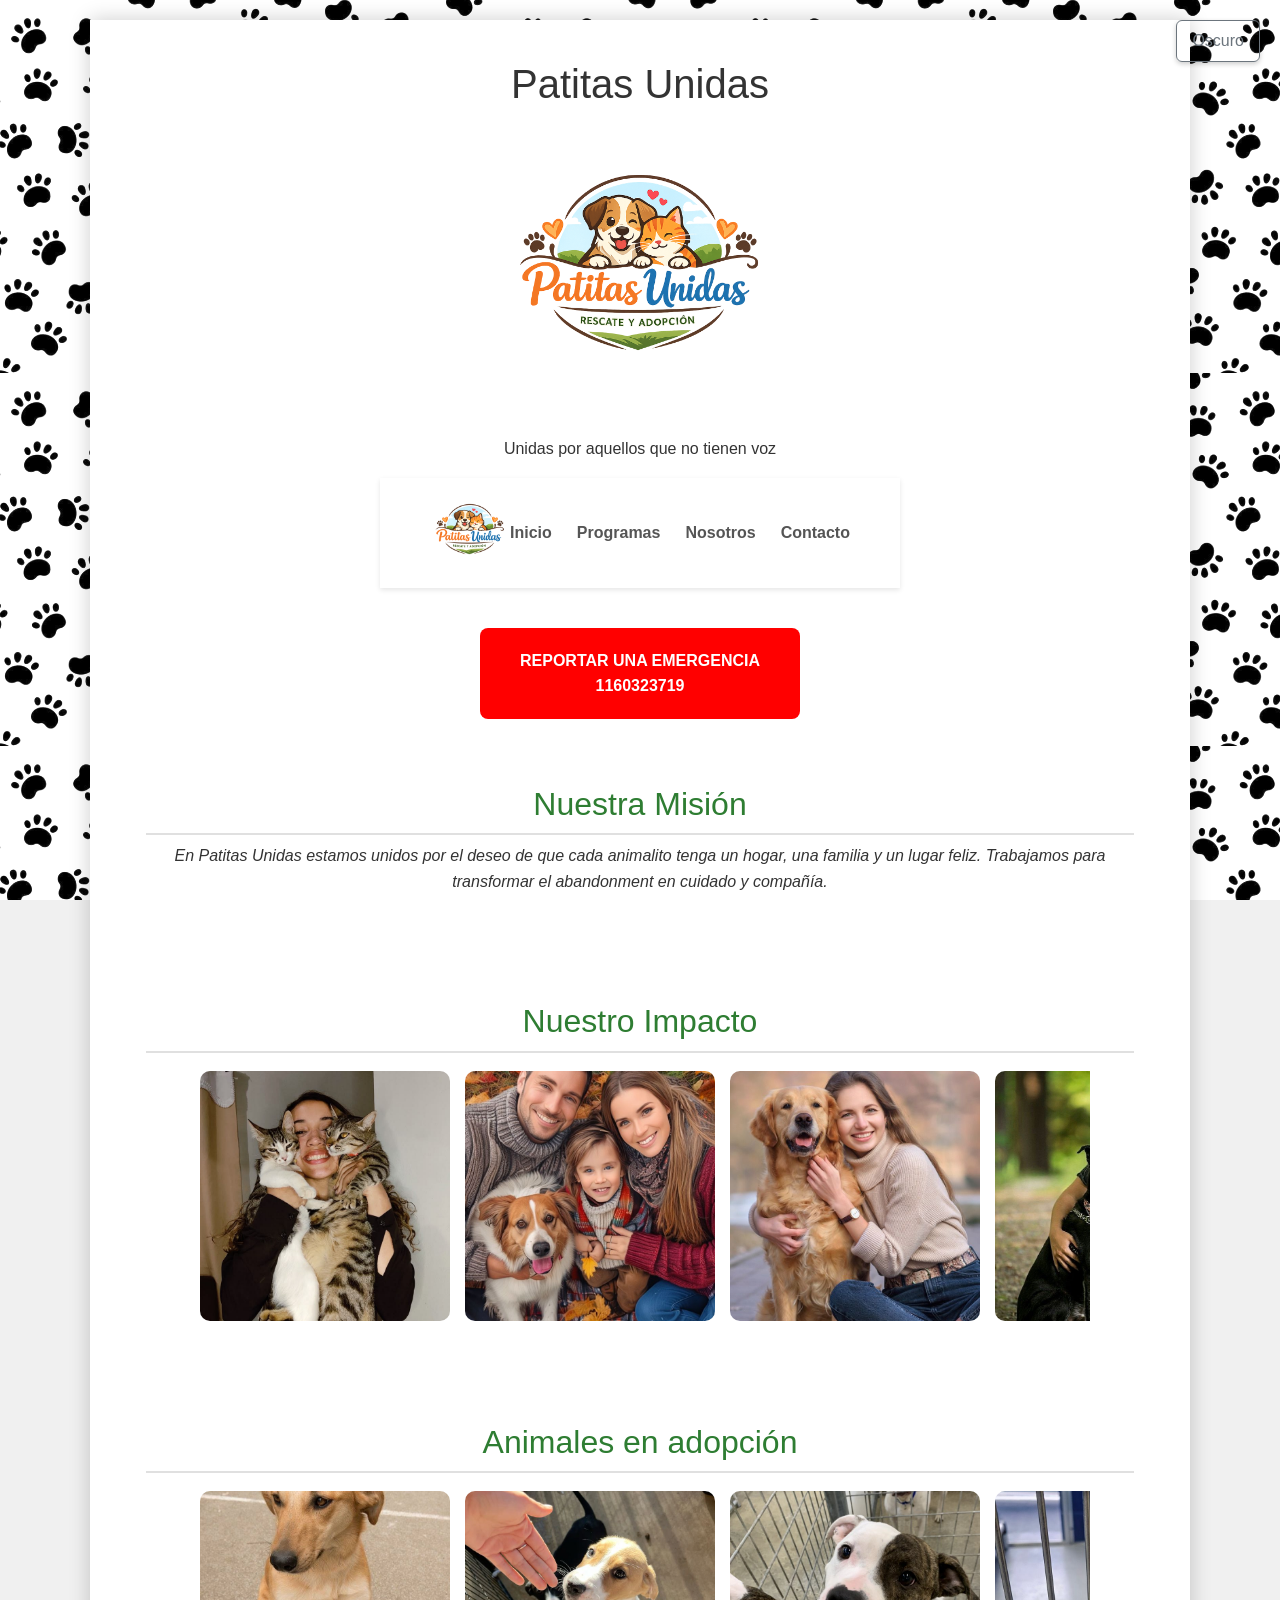
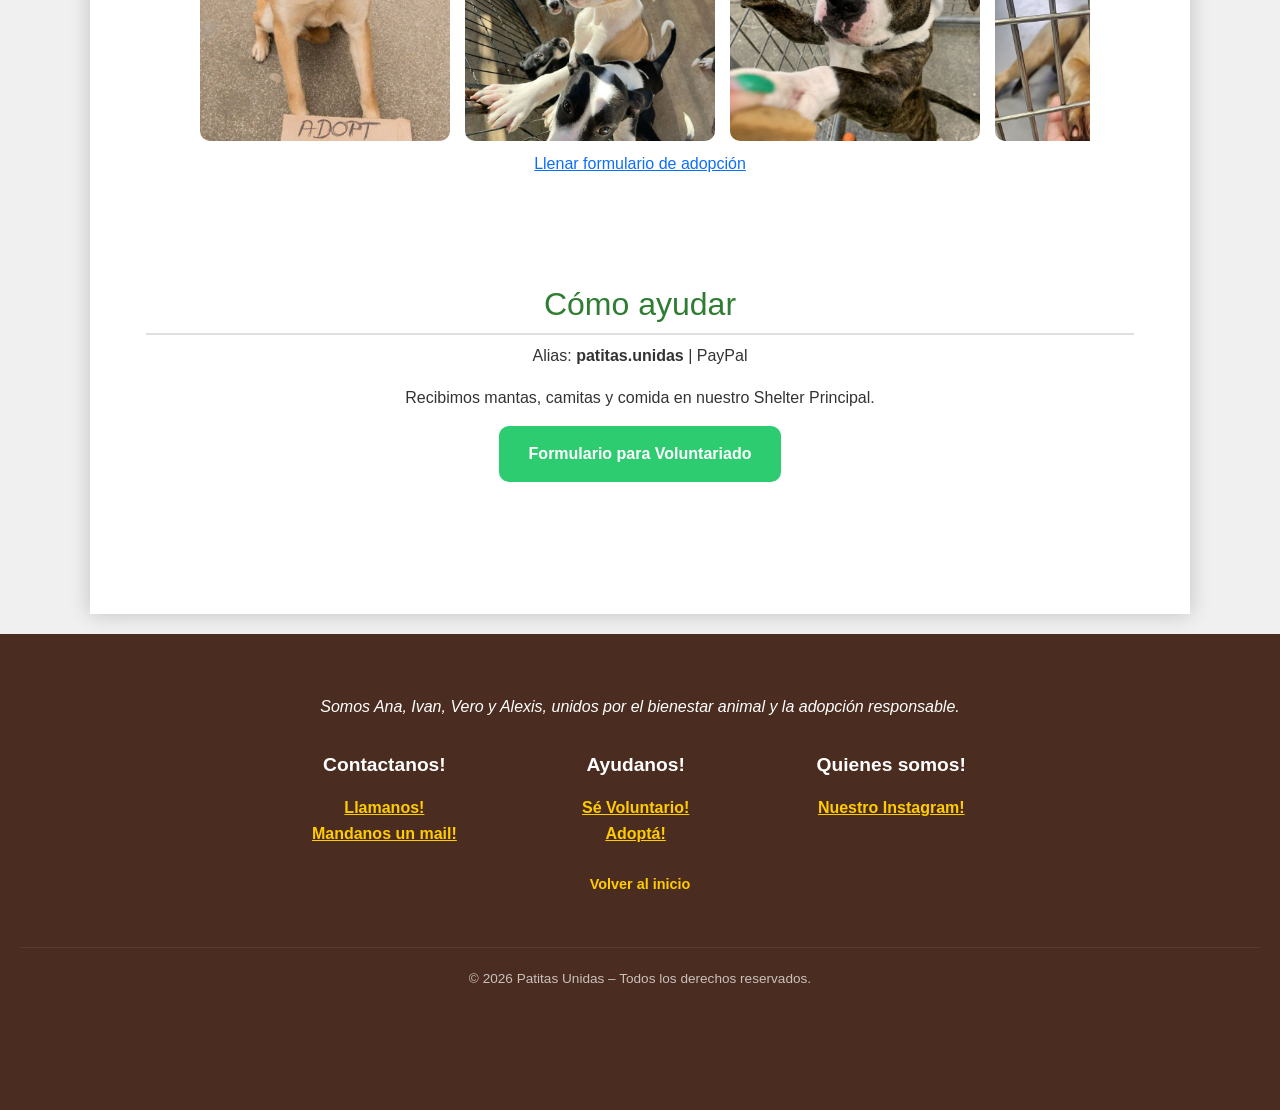
==== commit a68ad26d: "Se agregaron anotaciones al index, y mismo diseño de boton modo oscuro" ====
--- a/index.html
+++ b/index.html
@@ -1,158 +1,151 @@
-<!DOCTYPE html>
-<html lang="es">
-<head>
-    <meta charset="UTF-8" />
-    <meta name="viewport" content="width=device-width, initial-scale=1.0" />
-    <title>Patitas Unidas - Unidas por aquellos que no tienen voz</title>
-    <link rel="preconnect" href="https://fonts.googleapis.com">
-    <link rel="preconnect" href="https://fonts.gstatic.com" crossorigin>
-    <link href="https://fonts.googleapis.com/css2?family=Montserrat:ital,wght@0,100..900;1,100..900&display=swap" rel="stylesheet">
-    <link href="https://cdn.jsdelivr.net/npm/bootstrap@5.3.3/dist/css/bootstrap.min.css" rel="stylesheet">
-    <link rel="stylesheet" href="css/estilos.css">
-</head>
-<body>
-
-    <button id="btn-modo" class="btn btn-outline-secondary">Oscuro</button>
-
-    <div class="main-container">
-        <header id="inicio">
-            <h1>Patitas Unidas</h1>
-            <img src="Imagenes/imagenes_index/Logos/patitas_logo.png" alt="Logotipo central de Patitas Unidas" class="logo-central">
-            <p>Unidas por aquellos que no tienen voz</p>
-
-            <nav class="navbar">
-                <img src="Imagenes/imagenes_index/Logos/patitas_logo.png" alt="Logotipo de la barra de navegación">
-                <div class="nav-links">
-                    <a href="index.html">Inicio</a>
-                    <a href="programas.html">Programas</a>
-                    <a href="nosotros.html">Nosotros</a>
-                    <a href="contacto.html">Contacto</a>
-                </div>
-            </nav>
-        </header>
-
-        <main id="contenido-principal">
-            <section id="emergencia">
-                <a href="https://wa.me/1160323719" target="_blank" rel="noopener noreferrer">
-                    REPORTAR UNA EMERGENCIA <br>
-                    1160323719
-                </a>
-            </section>
-
-            <section id="mision" class="p-3 rounded">
-                <h2>Nuestra Misión</h2>
-                <p><i>En Patitas Unidas estamos unidos por el deseo de que cada animalito tenga un hogar, una familia y un lugar feliz. Trabajamos para transformar el abandonment en cuidado y compañía.</i></p>
-            </section>
-
-            <section id="impacto" class="p-3 rounded">
-                <h2>Nuestro Impacto</h2>
-                <div class="slider-container">
-                    <div class="galeria-scroll" id="impacto-scroll">
-                        <img src="Imagenes/imagenes_index/Imagenes/impacto1.jpg" alt="Perro rescatado feliz">
-                        <img src="Imagenes/imagenes_index/Imagenes/impacto2.jpg" alt="Gatito en recuperación">
-                        <img src="Imagenes/imagenes_index/Imagenes/impacto3.jpg" alt="Voluntarios trabajando">
-                        <img src="Imagenes/imagenes_index/Imagenes/impacto4.jpg" alt="Perro recibiendo cariño">
-                        <img src="Imagenes/imagenes_index/Imagenes/impacto5.jpg" alt="Momento del rescate">
-                        <img src="Imagenes/imagenes_index/Imagenes/impacto6.jpg" alt="Animales">
-                        <img src="Imagenes/imagenes_index/Imagenes/impacto7.jpg" alt="Perro jugando">
-                        <img src="Imagenes/imagenes_index/Imagenes/impacto8.jpg" alt="Gato en su nueva casa">
-                        <img src="Imagenes/imagenes_index/Imagenes/impacto9.jpg" alt="Atención veterinaria">
-                        <img src="Imagenes/imagenes_index/Imagenes/impacto10.jpg" alt="Perro descansando tranquilo">
-                        <img src="Imagenes/imagenes_index/Imagenes/impacto11.jpg" alt="Entrega de donaciones">
-                        <img src="Imagenes/imagenes_index/Imagenes/impacto12.jpg" alt="Cachorros">
-                        <img src="Imagenes/imagenes_index/Imagenes/impacto13.jpg" alt="Momento de una adopción">
-                    </div>
-                </div>
-            </section>
-
-            <section id="adopciones" class="p-3 rounded">
-                <h2>Animales en adopción</h2>
-                <div class="slider-container">
-                    <div class="galeria-scroll" id="adopcion-scroll">
-                        <img src="Imagenes/imagenes_index/Imagenes/Candidatos/1.jpg" alt="Perro buscando hogar">
-                        <img src="Imagenes/imagenes_index/Imagenes/Candidatos/2.jpg" alt="Gatito joven para adoptar">
-                        <img src="Imagenes/imagenes_index/Imagenes/Candidatos/3.jpg" alt="Perro blanco y negro">
-                        <img src="Imagenes/imagenes_index/Imagenes/Candidatos/4.jpg" alt="Perro adulto">
-                        <img src="Imagenes/imagenes_index/Imagenes/Candidatos/5.jpg" alt="Gato naranja para adopción">
-                        <img src="Imagenes/imagenes_index/Imagenes/Candidatos/6.jpg" alt="Perro pequeño">
-                        <img src="Imagenes/imagenes_index/Imagenes/Candidatos/7.jpg" alt="Gatito gris">
-                    </div>
-                </div>
-                <p>
-                    <a href="https://docs.google.com/forms/d/1f9OaPMTJk3n1CnyjrkrRpbYMM29wqykh7zvm1LiVQJw/edit" 
-                       target="_blank" 
-                       rel="noopener noreferrer"
-                       class="link-formulario-adopcion">
-                       Llenar formulario de adopción
-                    </a>
-                </p>
-            </section>
-
-            <section id="ayudar" class="p-3 rounded">
-                <h2>Cómo ayudar</h2>
-                <p>Alias: <strong>patitas.unidas</strong> | PayPal</p>
-                <p>Recibimos mantas, camitas y comida en nuestro Shelter Principal.</p>
-                <p>
-                    <a href="https://docs.google.com/forms/d/1VIsZzx7vKZcyrKj72yHl2uC1Qu29F0RQM8571aqa4l0/edit" 
-                       target="_blank" 
-                       rel="noopener noreferrer"
-                       class="link-formulario-voluntariado">
-                       Formulario para Voluntariado
-                    </a>
-                </p>
-            </section>
-        </main>
-    </div>
-
-    <footer>
-        <section>
-            <p><i>Somos Ana, Ivan, Vero y Alexis, unidos por el bienestar animal y la adopción responsable.</i></p>
-            <table>
-                <thead>
-                    <tr>
-                        <th>Contactanos!</th>
-                        <th>Ayudanos!</th>
-                        <th>Quienes somos!</th>
-                    </tr>
-                </thead>
-                <tbody>
-                    <tr>
-                        <td><a href="tel:+541160323719">Llamanos!</a></td>
-                        <td><a href="https://docs.google.com/forms/d/e/1FAIpQLSfOzJ3SnIqSNFe_d19kwU7NZC8qhX_aFojEnTB_gT3AuYFnnQ/viewform?usp=header" target="_blank" rel="noopener noreferrer">Sé Voluntario!</a></td>
-                        <td><a href="https://www.instagram.com/patitas.unidas.ong.unahur/" target="_blank" rel="noopener noreferrer">Nuestro Instagram!</a></td>
-                    </tr>
-                    <tr>
-                        <td><a href="mailto:patitasunidas.ong.unahur@gmail.com">Mandanos un mail!</a></td>
-                        <td><a href="https://docs.google.com/forms/d/e/1FAIpQLScnLSE344XA-v23SpIav40jq9DlFRYUfHbHAe1RZPkIDdU1UQ/viewform" target="_blank" rel="noopener noreferrer">Adoptá!</a></td>
-                        <td></td>
-                    </tr>
-                </tbody>
-            </table>
-            
-            <div class="volver-arriba">
-                <a href="#inicio">Volver al inicio</a>
-            </div>
-
-            <div class="copyright">
-                <p>© 2026 Patitas Unidas – Todos los derechos reservados.</p>
-            </div>
-        </section>
-    </footer>
-
-    <script src="https://cdn.jsdelivr.net/npm/bootstrap@5.3.3/dist/js/bootstrap.bundle.min.js"></script>
-    
-    <script>
-        const boton = document.getElementById('btn-modo');
-        
-        boton.addEventListener('click', function() {
-            document.body.classList.toggle('dark-mode');
-            
-            if (document.body.classList.contains('dark-mode')) {
-                boton.textContent = 'Claro';
-            } else {
-                boton.textContent = 'Oscuro';
-            }
-        });
-    </script>
-</body>
+<!DOCTYPE html>
+<html lang="es">
+<head>
+    <meta charset="UTF-8" />
+    <meta name="viewport" content="width=device-width, initial-scale=1.0" />
+    <title>Patitas Unidas - Unidas por aquellos que no tienen voz</title>
+    <link href="https://cdn.jsdelivr.net/npm/bootstrap@5.3.3/dist/css/bootstrap.min.css" rel="stylesheet">
+    <link rel="stylesheet" href="css/estilos.css">
+</head>
+<body>
+
+    <!-- Botón modo oscuro -->
+    <button id="btn-modo" class="btn btn-outline-secondary">Oscuro</button>
+    
+    <div class="main-container">
+        <!-- Encabezado principal y navegación -->
+        <header id="inicio">
+            <h1>Patitas Unidas</h1>
+            <img src="Imagenes/imagenes_index/Logos/patitas_logo.png" alt="Logotipo central de Patitas Unidas" class="logo-central">
+            <p>Unidas por aquellos que no tienen voz</p>
+
+            <nav class="navbar">
+                <img src="Imagenes/imagenes_index/Logos/patitas_logo.png" alt="Logotipo de la barra de navegación">
+                <div class="nav-links">
+                    <a href="index.html">Inicio</a>
+                    <a href="programas.html">Programas</a>
+                    <a href="nosotros.html">Nosotros</a>
+                    <a href="contacto.html">Contacto</a>
+                </div>
+            </nav>
+        </header>
+
+        <main id="contenido-principal">
+            <!-- Sección de emergencias -->
+            <section id="emergencia">
+                <a href="https://wa.me/1160323719" target="_blank" rel="noopener noreferrer">
+                    REPORTAR UNA EMERGENCIA <br>
+                    1160323719
+                </a>
+            </section>
+
+            <!-- Declaración de objetivos -->
+            <section id="mision" class="p-3 rounded">
+                <h2>Nuestra Misión</h2>
+                <p><i>En Patitas Unidas estamos unidos por el deseo de que cada animalito tenga un hogar, una familia y un lugar feliz. Trabajamos para transformar el abandonment en cuidado y compañía.</i></p>
+            </section>
+
+            <!-- Galería de fotos sobre el impacto-->
+            <section id="impacto" class="p-3 rounded">
+                <h2>Nuestro Impacto</h2>
+                <div class="slider-container">
+                    <div class="galeria-scroll" id="impacto-scroll">
+                        <img src="Imagenes/imagenes_index/Imagenes/impacto1.jpg" alt="Perro rescatado feliz">
+                        <img src="Imagenes/imagenes_index/Imagenes/impacto2.jpg" alt="Gatito en recuperación">
+                        <img src="Imagenes/imagenes_index/Imagenes/impacto3.jpg" alt="Voluntarios trabajando">
+                        <img src="Imagenes/imagenes_index/Imagenes/impacto4.jpg" alt="Perro recibiendo cariño">
+                        <img src="Imagenes/imagenes_index/Imagenes/impacto5.jpg" alt="Momento del rescate">
+                        <img src="Imagenes/imagenes_index/Imagenes/impacto6.jpg" alt="Animales">
+                        <img src="Imagenes/imagenes_index/Imagenes/impacto7.jpg" alt="Perro jugando">
+                        <img src="Imagenes/imagenes_index/Imagenes/impacto8.jpg" alt="Gato en su nueva casa">
+                        <img src="Imagenes/imagenes_index/Imagenes/impacto9.jpg" alt="Atención veterinaria">
+                        <img src="Imagenes/imagenes_index/Imagenes/impacto10.jpg" alt="Perro descansando tranquilo">
+                        <img src="Imagenes/imagenes_index/Imagenes/impacto11.jpg" alt="Entrega de donaciones">
+                        <img src="Imagenes/imagenes_index/Imagenes/impacto12.jpg" alt="Cachorros">
+                        <img src="Imagenes/imagenes_index/Imagenes/impacto13.jpg" alt="Momento de una adopción">
+                    </div>
+                </div>
+            </section>
+
+            <!-- Galería de animales disponibles y formulario -->
+            <section id="adopciones" class="p-3 rounded">
+                <h2>Animales en adopción</h2>
+                <div class="slider-container">
+                    <div class="galeria-scroll" id="adopcion-scroll">
+                        <img src="Imagenes/imagenes_index/Imagenes/Candidatos/1.jpg" alt="Perro buscando hogar">
+                        <img src="Imagenes/imagenes_index/Imagenes/Candidatos/2.jpg" alt="Gatito joven para adoptar">
+                        <img src="Imagenes/imagenes_index/Imagenes/Candidatos/3.jpg" alt="Perro blanco y negro">
+                        <img src="Imagenes/imagenes_index/Imagenes/Candidatos/4.jpg" alt="Perro adulto">
+                        <img src="Imagenes/imagenes_index/Imagenes/Candidatos/5.jpg" alt="Gato naranja para adopción">
+                        <img src="Imagenes/imagenes_index/Imagenes/Candidatos/6.jpg" alt="Perro pequeño">
+                        <img src="Imagenes/imagenes_index/Imagenes/Candidatos/7.jpg" alt="Gatito gris">
+                    </div>
+                </div>
+                <p>
+                    <a href="https://docs.google.com/forms/d/1f9OaPMTJk3n1CnyjrkrRpbYMM29wqykh7zvm1LiVQJw/edit" 
+                       target="_blank" 
+                       rel="noopener noreferrer"
+                       class="link-formulario-adopcion">
+                       Llenar formulario de adopción
+                    </a>
+                </p>
+            </section>
+
+            <!-- Información sobre donaciones y voluntariado -->
+            <section id="ayudar" class="p-3 rounded">
+                <h2>Cómo ayudar</h2>
+                <p>Alias: <strong>patitas.unidas</strong> | PayPal</p>
+                <p>Recibimos mantas, camitas y comida en nuestro Shelter Principal.</p>
+                <p>
+                    <a href="https://docs.google.com/forms/d/1VIsZzx7vKZcyrKj72yHl2uC1Qu29F0RQM8571aqa4l0/edit" 
+                       target="_blank" 
+                       rel="noopener noreferrer"
+                       class="link-formulario-voluntariado">
+                       Formulario para Voluntariado
+                    </a>
+                </p>
+            </section>
+        </main>
+    </div>
+
+    <!-- Footer -->
+    <footer>
+        <section>
+            <p><i>Somos Ana, Ivan, Vero y Alexis, unidos por el bienestar animal y la adopción responsable.</i></p>
+            <table>
+                <thead>
+                    <tr>
+                        <th>Contactanos!</th>
+                        <th>Ayudanos!</th>
+                        <th>Quienes somos!</th>
+                    </tr>
+                </thead>
+                <tbody>
+                    <tr>
+                        <td><a href="tel:+541160323719">Llamanos!</a></td>
+                        <td><a href="https://docs.google.com/forms/d/e/1FAIpQLSfOzJ3SnIqSNFe_d19kwU7NZC8qhX_aFojEnTB_gT3AuYFnnQ/viewform?usp=header" target="_blank" rel="noopener noreferrer">Sé Voluntario!</a></td>
+                        <td><a href="https://www.instagram.com/patitas.unidas.ong.unahur/" target="_blank" rel="noopener noreferrer">Nuestro Instagram!</a></td>
+                    </tr>
+                    <tr>
+                        <td><a href="mailto:patitasunidas.ong.unahur@gmail.com">Mandanos un mail!</a></td>
+                        <td><a href="https://docs.google.com/forms/d/e/1FAIpQLScnLSE344XA-v23SpIav40jq9DlFRYUfHbHAe1RZPkIDdU1UQ/viewform" target="_blank" rel="noopener noreferrer">Adoptá!</a></td>
+                        <td></td>
+                    </tr>
+                </tbody>
+            </table>
+            
+            <!-- Enlace para volver arriba -->
+            <div class="volver-arriba">
+                <a href="#inicio">Volver al inicio</a>
+            </div>
+
+            <div class="copyright">
+                <p>© 2026 Patitas Unidas – Todos los derechos reservados.</p>
+            </div>
+        </section>
+    </footer>
+
+    <script src="https://cdn.jsdelivr.net/npm/bootstrap@5.3.3/dist/js/bootstrap.bundle.min.js"></script>
+<script src="js/main.js"></script>
+</body>
 </html>
--- a/css/estilos.css
+++ b/css/estilos.css
@@ -1,420 +1,457 @@
-/* VARIABLES*/
-:root {
-    --color-texto: #131212;
-    --color-fondo: #4d4c4c;
-    --color-footer: #422216;
-    --color-acento: #368ae4;
-}
-
-* {
-    margin: 0;
-    padding: 0;
-    box-sizing: border-box;
-}
-
-body {
-    font-family: Arial, sans-serif;
-    line-height: 1.6;
-    color: #333;
-    background-color: #f0f0f0;
-    background-image: url('../Imagenes/imagenes_index/Fondos/Fondo.PNG');
-    background-attachment: fixed;
-    background-repeat: repeat;
-}
-
-/*ESTRUCTURA */
-.main-container {
-    max-width: 1100px;
-    margin: 20px auto;
-    background-color: white;
-    padding: 40px;
-    box-shadow: 0 0 20px rgba(0,0,0,0.2);
-    text-align: center;
-    min-height: 100vh;
-}
-
-section {
-    margin-bottom: 60px;
-}
-
-section h2 {
-    color: #2E7D32;
-    border-bottom: 2px solid #E0E0E0;
-    padding-bottom: 10px;
-}
-
-/* HEADER Y EL COSO */
-header {
-    margin-bottom: 40px;
-    display: flex;
-    flex-direction: column;
-    align-items: center;
-}
-
-.navbar {
-    background-color: white;
-    padding: 15px 50px;
-    display: flex;
-    justify-content: space-between;
-    align-items: center;
-    box-shadow: 0 2px 5px rgba(0,0,0,0.1);
-    position: sticky;
-    top: 0;
-    z-index: 1000;
-}
-
-.navbar img {
-    height: 80px;
-    width: auto;
-}
-
-.nav-links {
-    display: flex;
-    gap: 25px;
-}
-
-.nav-links a {
-    text-decoration: none;
-    color: #555;
-    font-weight: bold;
-    font-size: 1rem;
-    transition: color 0.3s;
-}
-
-.nav-links a:hover {
-    color: #007BFF;
-    border-bottom: 2px solid #007BFF;
-}
-
-/* LOS LOGOS */
-.logo-central {
-    width: 280px;
-    height: auto;
-    margin: 20px 0;
-}
-
-.slider-container {
-    position: relative;
-    display: flex;
-    align-items: center;
-    justify-content: center;
-    margin: 0 auto;
-    max-width: 900px;
-}
-
-.galeria-scroll {
-    display: flex;
-    gap: 15px;
-    overflow-x: auto;
-    scroll-behavior: smooth;
-    padding: 10px;
-}
-
-.galeria-scroll::-webkit-scrollbar {
-    height: 6px;
-}
-
-.galeria-scroll::-webkit-scrollbar-thumb {
-    background: #ccc;
-    border-radius: 10px;
-}
-
-.galeria-scroll img {
-    width: 250px;
-    height: 250px;
-    object-fit: cover;
-    border-radius: 10px;
-    flex-shrink: 0;
-}
-
-.imgGaleria {
-    width: 250px;
-    height: auto;
-    border-radius: 8px; 
-    box-shadow: 0 2px 5px rgba(0,0,0,0.2); 
-    text-align: center; 
-    vertical-align: top; 
-    padding: 20px;
-}
-
-.flex-container {
-    display: flex;
-    flex-wrap: wrap;      
-    justify-content: center; 
-    gap: 40px;             
-    padding: 20px;
-    align-items: stretch;
-}
-
-.card {
-    display: flex;
-    flex-direction: column; 
-    align-items: center;   
-    width: 250px; 
-    border: 1px solid #f1f0f0;     
-    border-radius: 10px;
-    padding: 15px;
-    background-color: #ffffff;
-}
-
-.card h3 {
-    color: #222222;
-    font-size: 1.2rem;
-    margin-bottom: 15px;
-    border-bottom: 2px solid #aeff6b; 
-    padding-bottom: 5px;
-}
-
-.card:hover {
-    transform: scale(1.05); 
-}
-
-.card img {
-    width: 100%;       
-    height: 200px;         
-    border-radius: 8px;
-    object-fit: cover;    
-    display: block;        
-    margin-bottom: 15px;   
-}
-
-/* BOTONES Y ENLACES*/
-#emergencia {
-    display: flex;
-    justify-content: center;
-    margin-bottom: 50px;
-}
-
-#emergencia a {
-    background-color: red;
-    color: white;
-    padding: 20px 40px;
-    text-decoration: none;
-    font-weight: bold;
-    border-radius: 8px;
-    display: inline-block;
-    animation: titileo 1s infinite; 
-}
-
-.boton-adoptame {
-    background-color: red; 
-    color: white; 
-    font-weight: bold;
-    font-style: italic;
-    text-transform: uppercase; 
-    padding: 12px 25px; 
-    border: none; 
-    border-radius: 8px; 
-    cursor: pointer; 
-    animation: titileo 1s infinite; 
-}
-
-.boton-programa {
-    display: inline-block;      
-    background-color: #cc0f0f;   
-    color: white !important;     
-    padding: 14px 30px;          
-    font-size: 1.1rem;          
-    font-weight: bold;
-    text-decoration: none;       
-    border-radius: 6px;          
-    margin-top: 10px; 
-    animation: titileo 1s infinite;            
-}
-
-.link-formulario-adopcion {
-    color: #007BFF;
-    font-weight: bold;
-    text-decoration: none;
-}
-
-.link-formulario-adopcion:hover {
-    text-decoration: underline;
-}
-
-.link-formulario-voluntariado {
-    display: inline-block;
-    background-color: #2ecc71;
-    color: #ffffff;
-    padding: 15px 30px;
-    border-radius: 10px;
-    text-decoration: none;
-    font-weight: bold;
-    text-align: center;
-    transition: background-color 0.3s ease;
-}
-
-.link-formulario-voluntariado:hover {
-    background-color: #27ae60;
-    color: #ffffff;
-}
-
-#btn-modo {
-    position: fixed;
-    top: 20px;
-    right: 20px;
-    z-index: 1000;
-}
-
-/* FORMULARIOS */
-form {
-    max-width: 700px;           
-    margin: 40px auto;          
-    text-align: left;           
-    background: #ffffff;       
-    padding: 45px;
-    border-radius: 12px;
-    border: 1px solid #e2e8f0;
-    box-shadow: 0 10px 25px rgba(0,0,0,0.03);
-}
-
-form label {
-    display: block;           
-    font-size: 1rem;       
-    font-weight: bold;
-    color: #4a5568;
-    margin-bottom: 8px;      
-}
-
-form input[type="text"]:focus,
-form input[type="email"]:focus,
-form select:focus,
-form textarea:focus {
-    background-color: #ffffff;
-    border-color: #2E7D32;
-    box-shadow: 0 0 0 3px rgba(46, 125, 50, 0.15);
-    outline: none;
-}
-
-form textarea {
-    resize: vertical;
-    min-height: 140px;
-}
-
-form button[type="submit"], 
-form input[type="submit"] {
-    display: block;
-    width: 100%;
-    background-color: #d81710; 
-    color: white;
-    font-size: 1.1rem;
-    font-weight: bold;
-    text-transform: uppercase;
-    letter-spacing: 0.5px;
-    padding: 14px;
-    border: none;
-    border-radius: 8px;
-    cursor: pointer;
-    box-shadow: 0 4px 6px rgba(46, 125, 50, 0.2);
-    transition: background-color 0.2s ease, transform 0.1s ease;
-}
-
-form button[type="submit"]:hover,
-form input[type="submit"]:hover {
-    background-color: #1ca01c;
-    transform: translateY(-1px);
-}
-
-/* FOOTER Y TABLAS */
-footer {
-    background-color: #4b2c20;
-    color: #ffffff;
-    padding: 60px 20px;
-    text-align: center;
-}
-
-footer p {
-    margin-bottom: 30px;
-}
-
-footer table {
-    width: 100%;
-    max-width: 800px;
-    margin: 0 auto;
-    border-collapse: collapse;
-}
-
-footer table th {
-    color: #ffffff;
-    font-size: 1.2rem;
-    padding-bottom: 15px;
-}
-
-footer table td a {
-    color: #ffcc00;
-    text-decoration: underline;
-    font-weight: bold;
-}
-
-.volver-arriba {
-    margin-top: 25px;
-}
-
-.volver-arriba a {
-    color: #ffcc00;
-    text-decoration: none;
-    font-weight: bold;
-    font-size: 0.9rem;
-}
-
-footer .copyright {
-    margin-top: 50px;
-    font-size: 0.85rem;
-    opacity: 0.7;
-    border-top: 1px solid rgba(255,255,255,0.1);
-    padding-top: 20px;
-}
-
-/* MODO OSCURO */
-@keyframes titileo {
-    0%   { opacity: 1; }
-    50%  { opacity: 0.5; }
-    100% { opacity: 1; }
-}
-
-body.dark-mode {
-    background-color: #1a1a1a;
-    background-image: none;
-    color: #ffffff;
-}
-
-.dark-mode .main-container,
-.dark-mode main,
-.dark-mode section,
-.dark-mode p,
-.dark-mode i,
-.dark-mode h1,
-.dark-mode h2,
-.dark-mode h3 {
-    background-color: #242424;
-    color: #ffffff;
-}
-
-.dark-mode .navbar {
-    background-color: #242424;
-    border-bottom: 1px solid #444;
-}
-
-.dark-mode .nav-links a {
-    color: #ffffff;
-}
-
-.dark-mode footer,
-.dark-mode footer section {
-    background-color: #111111;
-    color: #ffffff;
-}
-
-.dark-mode footer a {
-    color: #38b6ff;
-}
-
-.dark-mode .link-formulario-voluntariado {
-    background-color: #a3e4d7;
-    color: #1a1a1a;
-}
-
-.dark-mode .link-formulario-voluntariado:hover {
-    background-color: #76d7c4;
-    color: #1a1a1a;
+/* Variables CSS, reset, tipografía global y estilos del body */
+:root {
+    --color-texto: #131212;
+    --color-fondo: #4d4c4c;
+    --color-footer: #422216;
+    --color-acento: #368ae4;
+}
+
+* {
+    margin: 0;
+    padding: 0;
+    box-sizing: border-box;
+}
+
+body {
+    font-family: Arial, sans-serif;
+    line-height: 1.6;
+    color: #333;
+    background-color: #f0f0f0;
+    background-image: url('../Imagenes/imagenes_index/Fondos/Fondo.PNG');
+    background-attachment: fixed;
+    background-repeat: repeat;
+}
+
+/* Header, navegación (incluyendo :hover) y footer */
+header {
+    margin-bottom: 40px;
+    display: flex;
+    flex-direction: column;
+    align-items: center;
+}
+
+.navbar {
+    background-color: white;
+    padding: 15px 50px;
+    display: flex;
+    justify-content: space-between;
+    align-items: center;
+    box-shadow: 0 2px 5px rgba(0,0,0,0.1);
+    position: sticky;
+    top: 0;
+    z-index: 1000;
+}
+
+.navbar img {
+    height: 80px;
+    width: auto;
+}
+
+.nav-links {
+    display: flex;
+    gap: 25px;
+}
+
+.nav-links a {
+    text-decoration: none;
+    color: #555;
+    font-weight: bold;
+    font-size: 1rem;
+    transition: color 0.3s;
+}
+
+.nav-links a:hover {
+    color: #007BFF;
+    border-bottom: 2px solid #007BFF;
+}
+
+footer {
+    background-color: #4b2c20;
+    color: #ffffff;
+    padding: 60px 20px;
+    text-align: center;
+}
+
+footer p {
+    margin-bottom: 30px;
+}
+
+footer table {
+    width: 100%;
+    max-width: 800px;
+    margin: 0 auto;
+    border-collapse: collapse;
+}
+
+footer table th {
+    color: #ffffff;
+    font-size: 1.2rem;
+    padding-bottom: 15px;
+}
+
+footer table td a {
+    color: #ffcc00;
+    text-decoration: underline;
+    font-weight: bold;
+}
+
+.volver-arriba {
+    margin-top: 25px;
+}
+
+.volver-arriba a {
+    color: #ffcc00;
+    text-decoration: none;
+    font-weight: bold;
+    font-size: 0.9rem;
+}
+
+footer .copyright {
+    margin-top: 50px;
+    font-size: 0.85rem;
+    opacity: 0.7;
+    border-top: 1px solid rgba(255,255,255,0.1);
+    padding-top: 20px;
+}
+
+/* Secciones de contenido (section, article, headings, párrafos) */
+.main-container {
+    max-width: 1100px;
+    margin: 20px auto;
+    background-color: white;
+    padding: 40px;
+    box-shadow: 0 0 20px rgba(0,0,0,0.2);
+    text-align: center;
+    min-height: 100vh;
+}
+
+section {
+    margin-bottom: 60px;
+}
+
+section h2 {
+    color: #2E7D32;
+    border-bottom: 2px solid #E0E0E0;
+    padding-bottom: 10px;
+}
+
+.logo-central {
+    width: 280px;
+    height: auto;
+    margin: 20px 0;
+}
+
+.slider-container {
+    position: relative;
+    display: flex;
+    align-items: center;
+    justify-content: center;
+    margin: 0 auto;
+    max-width: 900px;
+}
+
+.flex-container {
+    display: flex;
+    flex-wrap: wrap;       
+    justify-content: center; 
+    gap: 40px;             
+    padding: 20px;
+    align-items: stretch;
+}
+.container-item {
+    align-content:center;
+    width: 275px;
+    height: auto;
+    margin: 10px;
+    padding: 20px;
+    box-shadow: 0 6px 8px rgb(43, 43, 43);
+    border-radius: 10px;
+    align-content:flex-start;
+}
+.dark-mode .container-item{
+    box-shadow: 0 2px 5px rgb(78, 78, 78)
+}
+
+.descripcion{
+    display: -webkit-box;
+    -webkit-box-orient: vertical;
+    -webkit-line-clamp: 3; /* Mostrar solo 3 líneas */
+    overflow: hidden;
+}
+
+.descripcion.expandida{
+    -webkit-line-clamp: unset;
+    overflow: visible;
+}
+
+.btn-leer{
+    background-color: white;
+    color: var(--color-texto);
+    border: 2px var(--color-acento) solid;
+    padding: 5px;
+    border-radius: 8px;
+    box-shadow: 0 2px 5px rgb(43, 43, 43)
+}
+
+/* Botón en modo oscuro */
+body.dark-mode .btn-leer{
+    background-color: #333;
+    color: white;
+    border: 2px solid white;
+    box-shadow: 0 2px 5px rgb(78, 78, 78)
+}
+
+
+.card {
+    display: flex;
+    flex-direction: column; 
+    align-items: center;   
+    width: 250px; 
+    border: 1px solid #f1f0f0;    
+    border-radius: 10px;
+    padding: 15px;
+    background-color: #ffffff;
+}
+
+.card h3 {
+    color: #222222;
+    font-size: 1.2rem;
+    margin-bottom: 15px;
+    border-bottom: 2px solid #aeff6b; 
+    padding-bottom: 5px;
+}
+
+.card:hover {
+    transform: scale(1.05); 
+}
+
+/* Tabla, formulario y estilos de imágenes */
+table {
+    width: 100%;
+    border-collapse: collapse;
+}
+
+.galeria-scroll {
+    display: flex;
+    gap: 15px;
+    overflow-x: auto;
+    scroll-behavior: smooth;
+    padding: 10px;
+}
+
+.galeria-scroll img {
+    width: 250px;
+    height: 250px;
+    object-fit: cover;
+    border-radius: 10px;
+    flex-shrink: 0;
+}
+
+.imgGaleria {
+    width: 100%;
+    height: auto;
+    border-radius: 8px; 
+    box-shadow: 0 2px 5px rgba(0,0,0,0.2); 
+    vertical-align: top; 
+    padding: 20px;
+}
+.dark-mode .imgGaleria{
+    box-shadow: 0 2px 5px rgb(78, 78, 78)
+}
+
+.card img {
+    width: 100%;        
+    height: 200px;         
+    border-radius: 8px;
+    object-fit: cover;    
+    display: block;        
+    margin-bottom: 15px;   
+}
+
+#emergencia {
+    display: flex;
+    justify-content: center;
+    margin-bottom: 50px;
+}
+
+#emergencia a {
+    background-color: red;
+    color: white;
+    padding: 20px 40px;
+    text-decoration: none;
+    font-weight: bold;
+    border-radius: 8px;
+    display: inline-block;
+    animation: titileo 1s infinite; 
+}
+
+.boton-adoptame, .boton-programa {
+    background-color: red; 
+    color: white; 
+    font-weight: bold;
+    font-style: italic;
+    text-transform: uppercase; 
+    padding: 12px 25px; 
+    border: none; 
+    border-radius: 8px; 
+    cursor: pointer; 
+    animation: titileo 1s infinite; 
+}
+
+.link-formulario-voluntariado {
+    display: inline-block;
+    background-color: #2ecc71;
+    color: #ffffff;
+    padding: 15px 30px;
+    border-radius: 10px;
+    text-decoration: none;
+    font-weight: bold;
+    text-align: center;
+    transition: background-color 0.3s ease;
+}
+
+#btn-modo {
+    position: fixed;
+    top: 20px;
+    right: 20px;
+    z-index: 9999;
+    padding: 8px 15px;
+    cursor: pointer;
+    box-shadow: 0 2px 5px rgba(0,0,0,0.2);
+}
+
+form {
+    max-width: 700px;           
+    margin: 40px auto;          
+    text-align: left;           
+    background: #ffffff;       
+    padding: 45px;
+    border-radius: 12px;
+    border: 1px solid #e2e8f0;
+    box-shadow: 0 10px 25px rgba(0,0,0,0.03);
+}
+
+form label {
+    display: block;             
+    font-size: 1rem;        
+    font-weight: bold;
+    color: #4a5568;
+    margin-bottom: 8px;      
+}
+
+form button[type="submit"], 
+form input[type="submit"] {
+    display: block;
+    width: 100%;
+    background-color: #d81710; 
+    color: white;
+    font-size: 1.1rem;
+    font-weight: bold;
+    padding: 14px;
+    border: none;
+    border-radius: 8px;
+    cursor: pointer;
+}
+
+/* Modo oscuro */
+@keyframes titileo {
+    0%   { opacity: 1; }
+    50%  { opacity: 0.5; }
+    100% { opacity: 1; }
+}
+
+body.dark-mode {
+    background-color: #1a1a1a;
+    background-image: url('../Imagenes/imagenes_index/Fondos/fondo.oscuro.png');
+    background-attachment: fixed;
+    background-repeat: repeat;
+    color: #ffffff;
+}
+
+.dark-mode .main-container {
+    background-color: #242424;
+    color: #ffffff;
+    box-shadow: 0 0 20px rgba(0,0,0,0.5);
+}
+
+.dark-mode section,
+.dark-mode p,
+.dark-mode i,
+.dark-mode h1,
+.dark-mode h2,
+.dark-mode h3 {
+    background-color: transparent;
+    color: #ffffff;
+}
+
+.dark-mode .navbar {
+    background-color: #333333;
+    border-bottom: 1px solid #444;
+}
+
+.dark-mode footer,
+.dark-mode footer section {
+    background-color: #111111;
+    color: #ffffff;
+}
+
+.dark-mode .link-formulario-voluntariado {
+    background-color: #a3e4d7;
+    color: #1a1a1a;
+}
+/* Cards en modo oscuro */
+.dark-mode .card {
+    background-color: #333333;
+    color: white;
+    border: 1px solid #555;
+}
+
+.dark-mode .card h3 {
+    color: white;
+}
+
+.dark-mode .card p,
+.dark-mode .card li,
+.dark-mode .card strong {
+    color: white;
+}
+/* Ocultar navbar-brand pero mantener Bootstrap */
+.logo-invisible {
+    display: none;
+}
+/* Acordeón preguntas frecuentes */
+.preguntas {
+    max-width: 900px;
+    margin: 40px auto;
+}
+
+.pregunta {
+    width: 100%;
+    padding: 15px;
+    text-align: left;
+    background-color: #368ae4;
+    color: white;
+    border: none;
+    cursor: pointer;
+    margin-top: 10px;
+    border-radius: 8px;
+}
+
+.respuesta {
+    display: none;
+    padding: 15px;
+    background-color: #f1f1f1;
+    color: #333;
+    border-radius: 0 0 8px 8px;
+}
+
+/* Acordeón modo oscuro */
+.dark-mode .pregunta {
+    background-color: #555;
+    color: white;
+}
+
+.dark-mode .respuesta {
+    background-color: #222;
+    color: white;
 }
